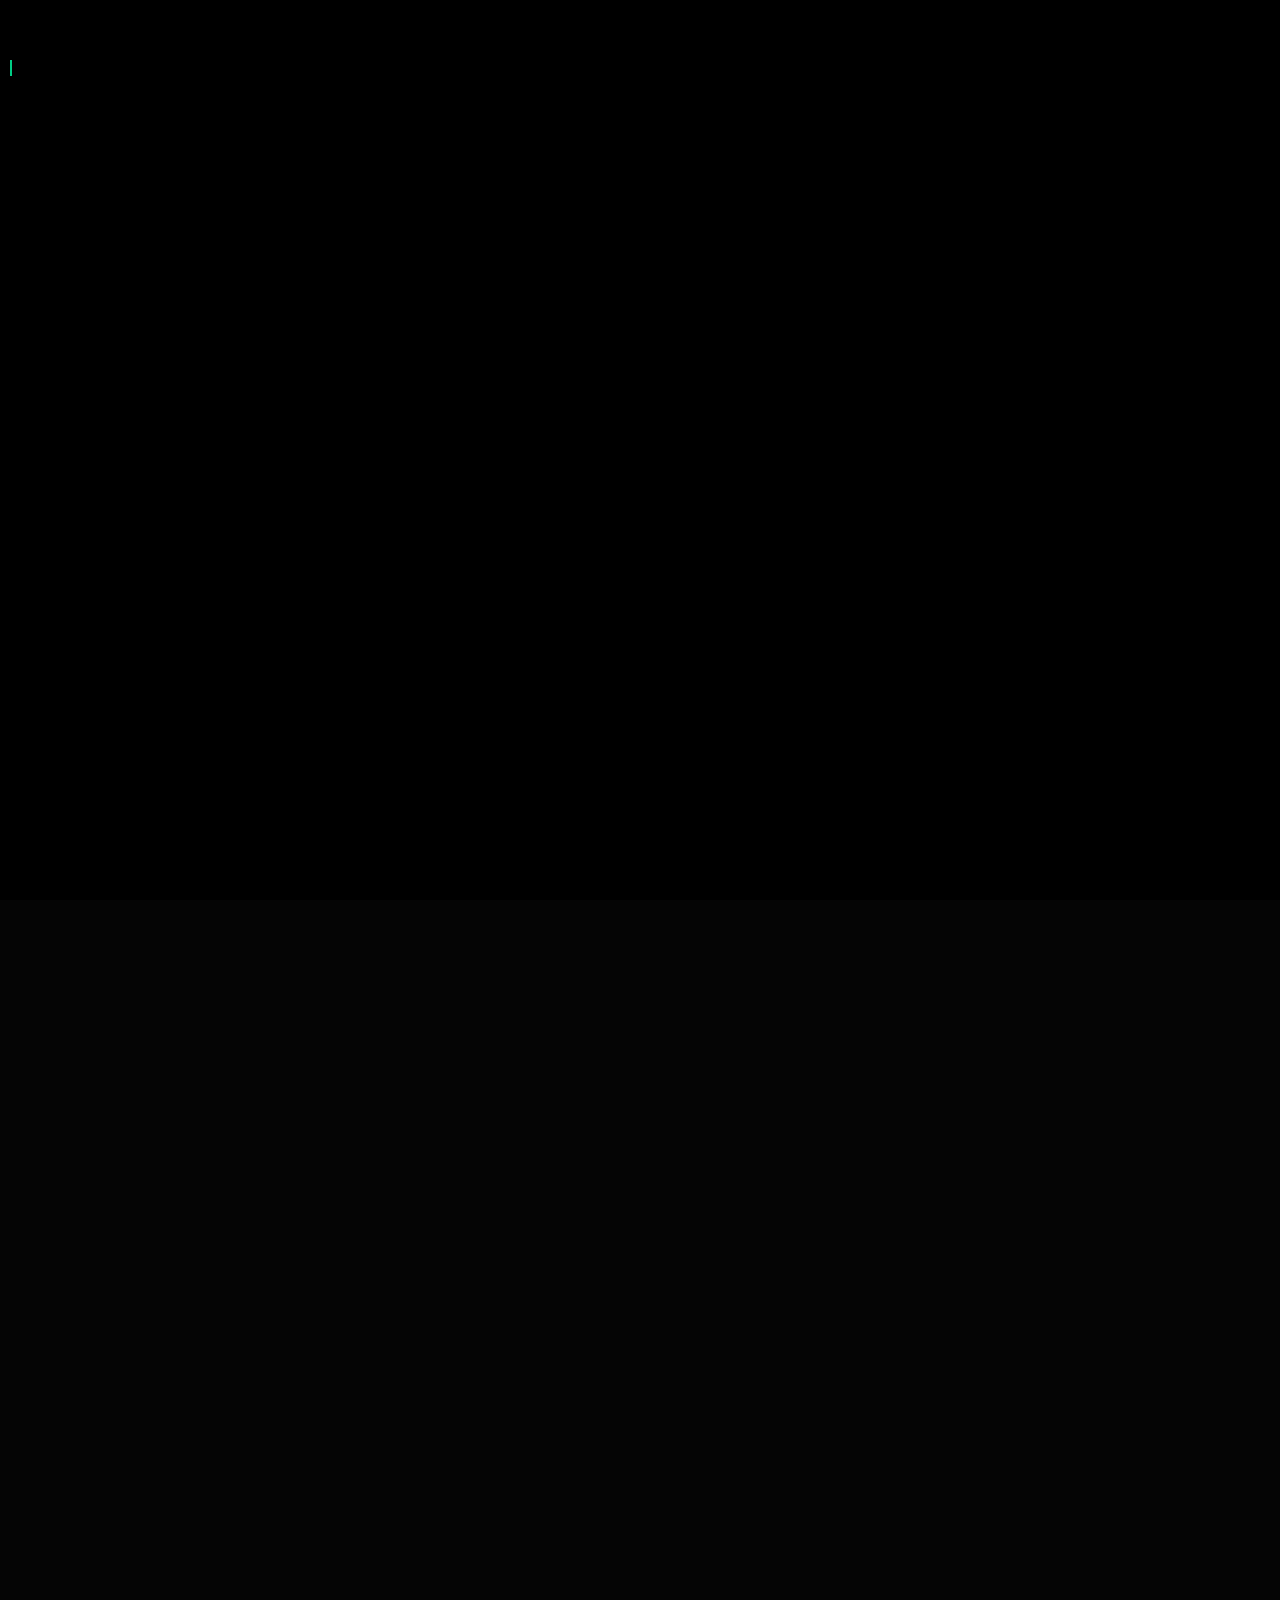
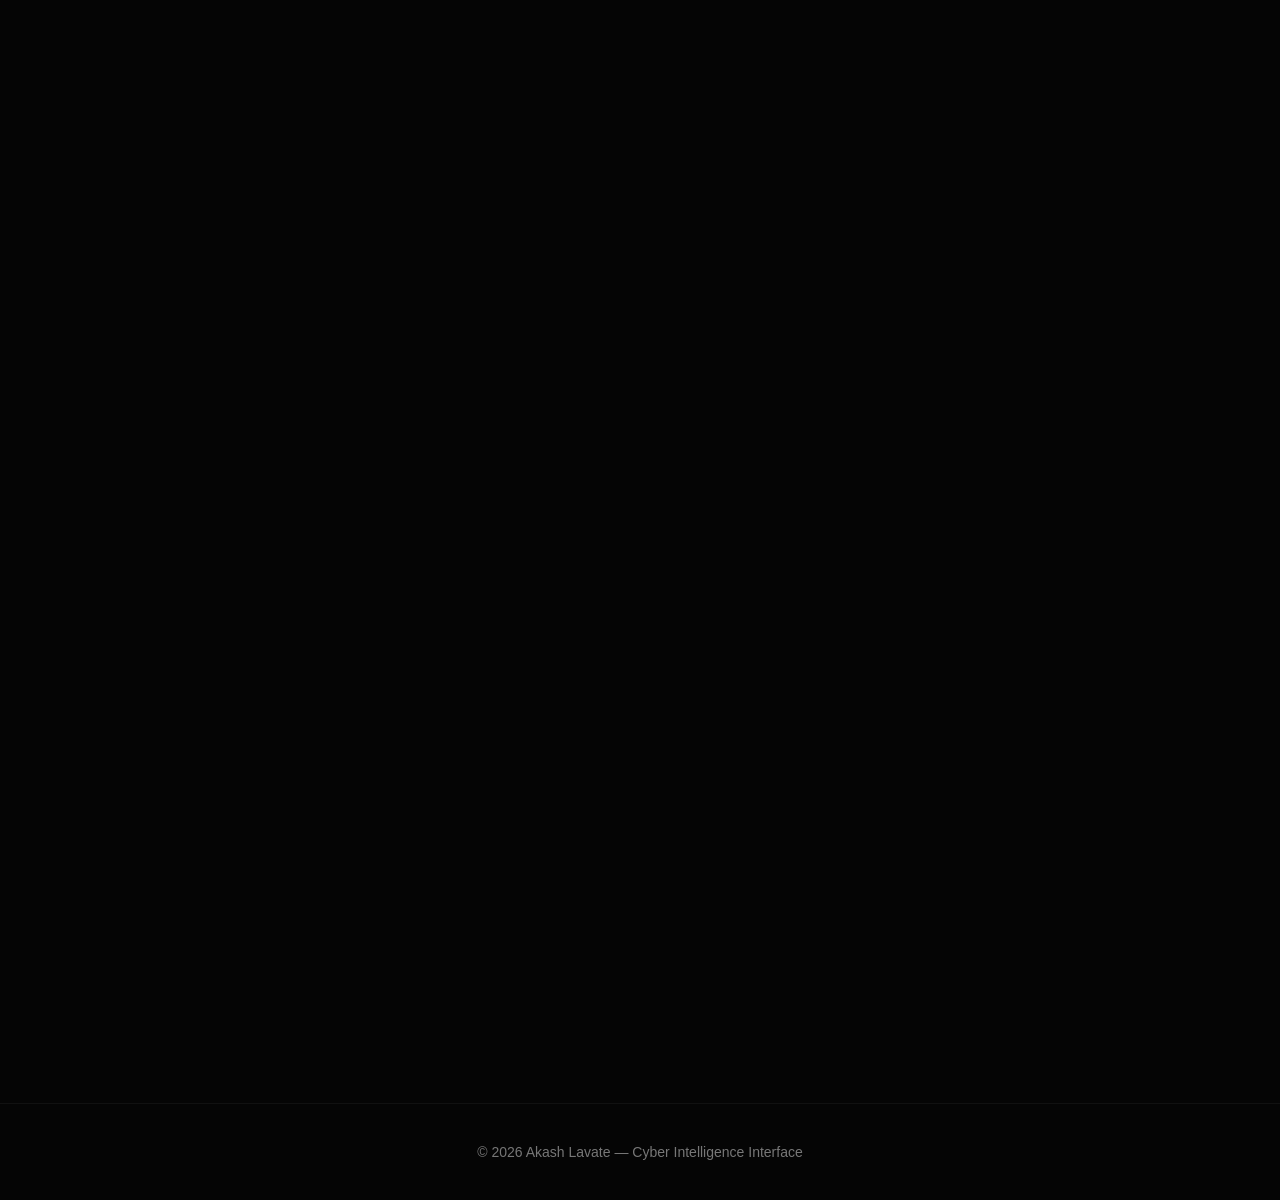
==== home.html @ 5904cf5d "Add files via upload" ====
<!DOCTYPE html>
<html lang="en">
<head>
<meta charset="UTF-8">
<meta name="viewport" content="width=device-width, initial-scale=1.0">
<title>AK Lavate | Cybersecurity Interface</title>
<meta name="description" content="AK Lavate — Cybersecurity Specialist focused on Social Engineering, Behavioral Security, and Digital Intelligence Systems.">

<meta name="keywords" content="AK Lavate, Cybersecurity, Social Engineering, OSINT, Ethical Hacker, Security Analyst">

<meta name="author" content="AK Lavate">

<meta property="og:title" content="AK Lavate | Cyber Intelligence Portfolio">
<meta property="og:description" content="Cybersecurity • Social Engineering • Digital Psychology">
<meta property="og:type" content="website">

<meta name="theme-color" content="#00ffa6">
<link rel="stylesheet" href="home.css">
<link rel="icon" href="favicon.svg">
<link rel="preconnect" href="https://fonts.googleapis.com">
</head>

<body>
  <div id="threatLevel">Threat Level: LOW</div>

<canvas id="matrix"></canvas>
<canvas id="bgCanvas"></canvas>
<canvas id="neuralCanvas"></canvas>

<!-- COMMAND CONSOLE -->
<div id="console" class="console hidden">

    <div class="console-header">
        AK Interface Console — type "help"
    </div>

    <div id="console-output"></div>

    <div class="console-input-line">
        <span>></span>
        <input id="console-input" autocomplete="off" />
    </div>

</div>

<!-- RECRUITER MODE -->

<div id="recruiterMode" class="recruiter hidden">

<h3>Recruiter Mode Activated</h3>

<p>
Hello,
If you discovered this panel, you already demonstrated curiosity —
a critical trait in cybersecurity and social engineering analysis.
</p>

<p>
AK Lavate specializes in human-centric security,
behavioral analysis, and offensive thinking.
</p>

<p>
📩 Direct Contact: contact@ak-lavate.tech<br>
⚡ Availability: Open to Security & Research Opportunities
</p>

<button onclick="closeRecruiter()">Close</button>

</div>

<!-- MATRIX BACKGROUND -->
 
<div id="bootScreen">
  <div id="boot"></div>
</div>

<section class="intel-panel">
  <h3>INTELLIGENCE LOG</h3>
  <div id="intelLog"></div>
</section>                                                                                                                                                                                                                                                                                                                                                                                                              

<nav class="nav">
    <div class="logo">AK //</div>

    <div class="menu">
        <a href="#about">Identity</a>
        <a href="#skills">Capabilities</a>
        <a href="#projects">Operations</a>
        <a href="#research">Research</a>
        <a href="#contact">Contact</a>
    </div>
</nav>

<!-- HERO -->
<section id="home">

<div class="hero-container">

    <!-- LEFT SIDE TEXT -->
    <div class="hero-text">

        <h1>Akash Lavate</h1>

        <div class="system-hud">
            <span>SYSTEM: ONLINE</span>
            <span>AI CORE: ACTIVE</span>
            <span>SECURITY LEVEL: MAX</span>
        </div>

        <p id="dynamic-role">Cybersecurity Specialist</p>

        <div class="hero-intro">

            <p class="hero-role">
                Cybersecurity Enthusiast • Social Engineering Analyst
            </p>

            <p class="hero-about">
                Bachelor of Computer Applications (BCA) graduate with a strong interest
                in cybersecurity, social engineering, and human psychology in digital
                environments. I focus on understanding how attackers exploit human
                behavior and how security awareness can prevent real-world cyber threats..
            </p>

            <div class="hero-actions">
                <a href="#capabilities" class="btn-primary">View Capabilities</a>
                <a href="#contact" class="btn-secondary">Contact Agent</a>
            </div>

        </div>
    </div>


    <!-- ✅ KEEP OLD IMAGE (MOVED HERE) -->
    <div class="hacker-avatar">
        <img src="assets/me.gif" id="profile-img">

        <div class="scan-line"></div>
        <div class="ai-label">SUBJECT IDENTIFIED</div>
    </div>

</div>

</section>

<!-- ABOUT / DIGITAL IDENTITY -->
<section id="about" class="section">

<h2>Digital Identity</h2>

<div class="identity-content">

<p>
Cybersecurity enthusiast focused on human-centric security,
behavioral threat analysis, and social engineering psychology.
My work explores how trust is established, manipulated,
and exploited within digital environments.
</p>

<p>
I approach cybersecurity from both attacker and defender
perspectives — analyzing psychological triggers,
decision-making biases, and real-world exploitation paths
used in modern cyber attacks.
</p>

<div class="identity-mission">
<h4>Mission Directive</h4>
<p>
To understand human behavior as the primary attack surface
and develop awareness-driven defense strategies that reduce
human-based security vulnerabilities.
</p>
</div>

<div class="identity-principles">
<h4>Core Principles</h4>
<ul>
<li>Human behavior is the weakest security layer.</li>
<li>Awareness is stronger than technology alone.</li>
<li>Security begins with understanding psychology.</li>
<li>Attack thinking improves defense design.</li>
</ul>
</div>

</div>

</section>

<!-- CAPABILITIES -->
<section id="capabilities" class="section">

<h2>Capability Matrix</h2>

<div class="skills-matrix">

    <div class="skill">
        <div class="skill-header">
            <span>Social Engineering Analysis</span>
            <span>85%</span>
        </div>
        <div class="skill-bar">
            <div class="skill-fill" style="width:85%"></div>
        </div>
    </div>

    <div class="skill">
        <div class="skill-header">
            <span>OSINT & Reconnaissance</span>
            <span>75%</span>
        </div>
        <div class="skill-bar">
            <div class="skill-fill" style="width:75%"></div>
        </div>
    </div>

    <div class="skill">
        <div class="skill-header">
            <span>Network Security Fundamentals</span>
            <span>65%</span>
        </div>
        <div class="skill-bar">
            <div class="skill-fill" style="width:65%"></div>
        </div>
    </div>

    <div class="skill">
        <div class="skill-header">
            <span>Linux Environment</span>
            <span>70%</span>
        </div>
        <div class="skill-bar">
            <div class="skill-fill" style="width:70%"></div>
        </div>
    </div>

    <div class="skill">
        <div class="skill-header">
            <span>Security Awareness Strategy</span>
            <span>80%</span>
        </div>
        <div class="skill-bar">
            <div class="skill-fill" style="width:80%"></div>
        </div>
    </div>

</div>

</section>

<!-- TOOLS -->
<section id="tools" class="section">

<h2>Technology Stack</h2>

<div class="tools-grid">

<div class="tool">Kali Linux</div>
<div class="tool">Burp Suite</div>
<div class="tool">Wireshark</div>
<div class="tool">OSINT Framework</div>
<div class="tool">Python</div>
<div class="tool">Linux</div>
<div class="tool">Social Engineering Toolkit</div>
<div class="tool">Networking Fundamentals</div>

</div>

</section>

<section id="operations" class="section">

<h2>Operations</h2>

<div class="operations-grid">

<div class="operation">
<h3>Phishing Awareness Simulation</h3>
<p>Designed behavioral phishing scenario to analyze user response patterns and trust triggers.</p>
</div>

<div class="operation">
<h3>OSINT Target Profiling</h3>
<p>Collected publicly available intelligence to demonstrate digital footprint exposure risks.</p>
</div>

<div class="operation">
<h3>Security Awareness Research</h3>
<p>Studied psychological manipulation techniques used in modern cyber attacks.</p>
</div>

</div>

</section>

<!-- PROJECTS -->
<section id="projects" class="section">

<h2>Security Operations Dashboard</h2>

<div class="soc-dashboard">

<div class="operation active">
<h3>Phishing Simulation Lab</h3>
<p>Status: <span class="status active">ACTIVE</span></p>
</div>

<div class="operation complete">
<h3>OSINT Investigation Framework</h3>
<p>Status: <span class="status complete">COMPLETE</span></p>
</div>

<div class="operation monitoring">
<h3>Web Security Assessment</h3>
<p>Status: <span class="status monitoring">MONITORING</span></p>
</div>

</div>

</section>

<!-- PSYCHOLOGY LAB -->
<section id="psychology" class="section psychology-lab">

    <h2 class="section-title">PSYCHOLOGY LAB</h2>

    <p class="lab-intro">
        Exploring persuasion, cognitive bias, and human decision-making
        within cybersecurity environments.
    </p>

    <div class="lab-container">

        <!-- MODULE 1 -->
        <div class="lab-card">
            <h3>Social Engineering</h3>
            <p>
                Studying how attackers manipulate trust, urgency,
                and authority to influence human behavior.
            </p>
        </div>

        <!-- MODULE 2 -->
        <div class="lab-card">
            <h3>Cognitive Bias Analysis</h3>
            <p>
                Understanding psychological shortcuts that lead
                users to security mistakes and risky decisions.
            </p>
        </div>

        <!-- MODULE 3 -->
        <div class="lab-card">
            <h3>Human Attack Surface</h3>
            <p>
                Researching how awareness training and psychology
                reduce real-world cyber threats.
            </p>
        </div>

    </div>

</section>

<section id="intelligence" class="section">

<h2>Visitor Intelligence System</h2>

<div class="intel-box">

<p>Status: <span id="status">Initializing...</span></p>
<p>Interaction Level: <span id="interaction">0%</span></p>
<p>Focus Score: <span id="focus">0%</span></p>
<p>Trust Index: <span id="trust">0%</span></p>
<p>Risk Profile: <span id="risk">UNKNOWN</span></p>

<div class="progress">
<div id="progress-bar"></div>
</div>
</section>

</div>

<section id="adaptive" class="section">

<h2>Adaptive Interface</h2>

<div class="adaptive-box">
<p>Visitor Type: <span id="visitorType">Detecting...</span></p>
<p>Interaction Style: <span id="interactionStyle">Analyzing...</span></p>
<p>Engagement Level: <span id="engagement">Pending...</span></p>
</div>

</section>

<section id="osint" class="section">

<h2>OSINT Skill Dossiers</h2>

<div class="osint-grid">

<div class="dossier">
<h3>Behavioral Analysis</h3>
<div class="bar"><span style="width:85%"></span></div>
<p>Status: ACTIVE</p>
</div>

<div class="dossier">
<h3>Social Engineering</h3>
<div class="bar"><span style="width:90%"></span></div>
<p>Status: HIGH PROFICIENCY</p>
</div>

<div class="dossier">
<h3>OSINT Intelligence</h3>
<div class="bar"><span style="width:75%"></span></div>
<p>Status: OPERATIONAL</p>
</div>

<div class="dossier">
<h3>Threat Modeling</h3>
<div class="bar"><span style="width:80%"></span></div>
<p>Status: ACTIVE</p>
</div>

</div>

</section>

<!-- CONTACT / SECURE CHANNEL -->
<section id="contact" class="section contact-section">
    
<h2 class="section-title">Secure Communication Channel</h2>

<p class="contact-intro">
Encrypted communication preferred. Open to cybersecurity,
research collaboration, and security-focused opportunities.
</p>

<div class="contact-container">

    <!-- CONTACT CARD -->
    <div class="contact-card">

        <h3>Primary Channel</h3>

        <p><strong>Email:</strong> contact@ak-lavate.tech</p>
        <p><strong>Status:</strong> <span class="online">AVAILABLE</span></p>
        <p><strong>Response Time:</strong> 24–48 Hours</p>

        <div class="contact-actions">
            <a href="mailto:contact@ak-lavate.tech" class="btn-primary">
                Initiate Contact
            </a>
        </div>

    </div>

    <!-- RECRUITER NOTE -->
    <div class="contact-card">

        <h3>Recruiter Access</h3>

        <p>
            Interested in cybersecurity roles, behavioral security
            research, and social engineering analysis positions.
        </p>

        <p class="secure-note">
            All communications treated confidentially.
        </p>

    </div>

</div>

</section>

<footer class="footer">
<p>© 2026 Akash Lavate — Cyber Intelligence Interface</p>
</footer>

<script defer src="js/intelligence.js"></script>
<script defer src="js/main.js"></script>
<script defer src="js/neural.js"></script>
<script defer src="js/matrix.js"></script>
<script defer src="js/boot.js"></script>
<script defer src="js/presence.js"></script>
<script defer src="js/script.js"></script>
<script defer src="js/console.js"></script>
<script defer src="js/home.js"></script>
</body>
</html>
---- home.css ----
body{
    overflow-x:hidden;
}

*{
    margin:0;
    padding:0;
    box-sizing:border-box;
    scroll-behavior:smooth;
}

#bgCanvas{
    position:fixed;
    top:0;
    left:0;
    width:100%;
    height:100%;
    z-index:-1;
    background:#030303;
}

:root{
    --accent-color:#00ffa6;
}

body{
    margin:0;
    background:#050505;
    color:#e5e5e5;
    font-family:Arial, sans-serif;
}

/* NAVBAR */
.nav{
    display:flex;
    justify-content:space-between;
    padding:20px 40px;
    border-bottom:1px solid #111;
}

.logo{
    color:#00ffa6;
    font-weight:bold;
}

.menu a{
    color:#aaa;
    margin-left:20px;
    text-decoration:none;
}

.menu a:hover{
    color:#00ffa6;
}

/* HERO */
.hero{
    height:85vh;
    display:flex;
    flex-direction:column;
    justify-content:center;
    align-items:center;
    text-align:center;
}

.hero h1{
    font-size:64px;
    color:#00ffa6;
    margin:0;
}

.section {
  position: relative;
  max-width: 1100px;
  margin: 50px auto;
  padding: 50px 40px;

  background: rgba(0, 255, 166, 0.02);
  border: 1px solid rgba(0, 255, 166, 0.15);
  border-radius: 12px;

  backdrop-filter: blur(6px);

  box-shadow:
    0 0 25px rgba(0,255,166,0.05),
    inset 0 0 20px rgba(0,255,166,0.03);
}

h2{
    color:#00ffa6;
}

/* GRID */
.grid{
    display:grid;
    grid-template-columns:repeat(auto-fit,minmax(220px,1fr));
    gap:20px;
}

.card{
    padding:25px;
    border:1px solid #111;
    background:#0b0b0b;
    transition:.3s;
}

.card:hover{
    border-color:#00ffa6;
    transform:translateY(-8px) scale(1.02);
    box-shadow:0 0 25px rgba(0,255,166,.2);
}

.footer{
    text-align:center;
    padding:40px;
    border-top:1px solid #111;
    color:#777;
    font-size:14px;
}

.nav{
    position:sticky;
    top:0;
    backdrop-filter:blur(10px);
    background:rgba(5,5,5,.6);
    z-index:1000;
}

.section{
    opacity:0;
    transform:translateY(40px);
    transition:1s ease;
}

.section.show{
    opacity:1;
    transform:translateY(0);
}

.cursor-glow{
    width:18px;
    height:18px;
    border-radius:50%;
    position:fixed;
    pointer-events:none;
    background:#00ffa6;
    box-shadow:
        0 0 15px #00ffa6,
        0 0 40px #00ffa6;
    transform:translate(-50%,-50%);
    z-index:9999;
}

.intel-box{
    border:1px solid #111;
    background:#070707;
    padding:30px;
    margin-top:30px;
    font-family:Courier New, monospace;
    box-shadow:0 0 20px rgba(0,255,166,.1);
}

.progress{
    margin-top:20px;
    width:100%;
    height:8px;
    background:#111;
}

#progress-bar{
    height:100%;
    width:0%;
    background:#00ffa6;
    transition:width .4s ease;
}

/* CONSOLE */

.console{
    position:fixed;
    bottom:20px;
    left:50%;
    transform:translateX(-50%);
    width:700px;
    max-width:90%;
    background:#000;
    border:1px solid #00ffa6;
    box-shadow:0 0 25px rgba(0,255,166,.3);
    font-family:Courier New, monospace;
    z-index:99999;
}

.console-header{
    padding:10px;
    border-bottom:1px solid #111;
    color:#00ffa6;
}

#console-output{
    padding:15px;
    height:220px;
    overflow-y:auto;
    color:#00ffa6;
}

.console-input-line{
    display:flex;
    padding:10px;
    border-top:1px solid #111;
}

.console-input-line span{
    margin-right:8px;
}

#console-input{
    flex:1;
    background:black;
    border:none;
    outline:none;
    color:#00ffa6;
    font-family:inherit;
}

.hidden{
    display:none;
}

.adaptive-box{
    border:1px solid #111;
    background:#080808;
    padding:30px;
    margin-top:30px;
    font-family:Courier New, monospace;
    transition:0.5s;
}

.soc-dashboard{
    margin-top:30px;
    display:grid;
    gap:20px;
}

.operation{
    padding:25px;
    border:1px solid #111;
    background:#070707;
    position:relative;
    overflow:hidden;
    transition:.4s;
}

.operation:hover{
    transform:translateY(-6px);
    box-shadow:0 0 25px rgba(0,255,166,.15);
}

.status{
    padding:4px 10px;
    font-size:12px;
    border-radius:3px;
}

.status.active{
    color:#00ffa6;
    border:1px solid #00ffa6;
}

.status.complete{
    color:#00d9ff;
    border:1px solid #00d9ff;
}

.status.monitoring{
    color:#ffaa00;
    border:1px solid #ffaa00;
}

.operation::after{
    content:"";
    position:absolute;
    top:-100%;
    left:0;
    width:100%;
    height:100%;
    background:linear-gradient(
        transparent,
        rgba(0,255,166,.15),
        transparent
    );
    animation:scan 6s linear infinite;
}

@keyframes scan{
    0%{top:-100%;}
    100%{top:100%;}
}

.recruiter{
    position:fixed;
    top:50%;
    left:50%;
    transform:translate(-50%,-50%);
    width:600px;
    max-width:90%;
    background:#050505;
    border:1px solid var(--accent-color);
    padding:30px;
    z-index:100000;
    box-shadow:0 0 40px rgba(0,255,166,.25);
    text-align:left;
}

.recruiter h3{
    color:var(--accent-color);
}

.recruiter button{
    margin-top:20px;
    background:black;
    color:var(--accent-color);
    border:1px solid var(--accent-color);
    padding:10px 20px;
    cursor:pointer;
}

.recruiter button:hover{
    background:var(--accent-color);
    color:black;
}

.osint-grid{
    display:grid;
    grid-template-columns:repeat(auto-fit,minmax(250px,1fr));
    gap:25px;
    margin-top:30px;
}

.dossier{
    background:#060606;
    border:1px solid #111;
    padding:25px;
    font-family:Courier New, monospace;
    position:relative;
    overflow:hidden;
    transition:.4s;
}

.dossier:hover{
    transform:translateY(-6px);
    border-color:var(--accent-color);
    box-shadow:0 0 25px rgba(0,255,166,.15);
}

.bar{
    height:8px;
    background:#111;
    margin:15px 0;
}

.bar span{
    display:block;
    height:100%;
    background:var(--accent-color);
    width:0;
    transition:1.5s ease;
}

#neuralCanvas {
  position: fixed;
  top: 0;
  left: 0;
  z-index: -1;
}

body.idle {
  filter: brightness(0.7);
  transition: 1s;
}

#bootScreen {
  position: fixed;
  width: 100%;
  height: 100%;
  background: black;
  color: #00ffcc;
  font-family: monospace;
  padding: 40px;
  z-index: 9999;
}

#matrix {
  position: fixed;
  top: 0;
  left: 0;
  width: 100%;
  height: 100%;
  z-index: -1;
  background: black;
}

#intelLog {
  position: fixed;
  top: 60px;
  left: 10px;

  color: #00ffa6;
  font-family: monospace;
  font-size: 12px;
  opacity: 0.8;

  padding: 8px 12px;
  background: rgba(0, 0, 0, 0.6);
  border-left: 2px solid #00ffa6;

  backdrop-filter: blur(6px);
  z-index: 9999;
}

/* ===========================
   COMMAND CONSOLE
=========================== */

.console{
    position: fixed;
    top: 50%;
    left: 50%;
    transform: translate(-50%, -50%);

    width: 70%;
    max-width: 900px;
    height: 420px;

    background: rgba(0,0,0,0.92);
    backdrop-filter: blur(8px);

    border: 1px solid #00ffcc;
    box-shadow:
        0 0 15px rgba(0,255,200,0.4),
        inset 0 0 20px rgba(0,255,200,0.1);

    color:#00ffcc;
    font-family: monospace;
    padding:15px;
    z-index:9999;

    opacity:0;
    transition:.25s ease;
}

.console:not(.hidden){
    opacity:1;
}

.console-header{
    border-bottom:1px solid #00ffcc;
    padding-bottom:8px;
    margin-bottom:10px;
    text-shadow:0 0 8px #00ffcc;
}

#console-output{
    height:75%;
    overflow-y:auto;
    white-space:pre-wrap;
    background:rgba(0,0,0,0.4);
    padding:10px;
}

.console-input-line{
    display:flex;
    gap:8px;
    margin-top:10px;
}

#console-input{
    flex:1;
    background:transparent;
    border:none;
    outline:none;
    color:#00ffcc;
    font-family:monospace;
}

.section{
  opacity:0;
  transform:translateY(40px);
  transition:1s ease;
}

.section.show{
  opacity:1;
  transform:translateY(0);
}

#threatLevel{
 position:fixed;
 top:20px;
 right:20px;
 color:#00ffcc;
 font-family:monospace;
 border:1px solid #00ffcc;
 padding:6px 12px;
 background:rgba(0,0,0,0.7);
 z-index:999;
}

/* ===============================
   HERO LAYOUT
================================ */

.hero-container{
    display:flex;
    justify-content:space-between;
    align-items:center;
    height:100vh;
    padding:0 8%;
}

.hero-text h1{
    font-size:64px;
    color:#00ffaa;
}

.hero-text p{
    color:#aaa;
}


/* ===============================
   HACKER AVATAR
================================ */

.hacker-avatar{
    position: relative;

    width: 420px;
    height: 520px;

    padding: 14px; /* 👈 creates inner spacing */

    background: rgba(0, 20, 15, 0.6); /* subtle dark tint */

    border: 1px solid rgba(0,255,170,0.25);

    box-shadow:
        0 0 10px rgba(0,255,170,0.2),
        0 0 40px rgba(0,255,170,0.15),
        inset 0 0 20px rgba(0,255,170,0.08); /* 👈 inner glow */

    overflow: hidden;
}

/* IMAGE → REMOVE SKIN COLOR */
#profile-img{
    width: 100%;
    height: 100%;
    object-fit: cover; /* 👈 keeps it clean */

    box-shadow:
        0 0 30px rgba(0,255,170,0.4);

    filter:
        grayscale(100%)
        contrast(180%)
        brightness(95%)
        sepia(100%)
        hue-rotate(140deg)
        saturate(300%);

    display: block;
}


/* MATRIX CANVAS */
#matrix-overlay{
    position:absolute;
    top:0;
    left:0;
    width:100%;
    height:100%;
    pointer-events:none;
}


/* SCAN LINES EFFECT */
.hacker-avatar::after{
    content:"";
    position:absolute;
    inset:0;

    background:
        repeating-linear-gradient(
            to bottom,
            rgba(0,255,170,0.05) 0px,
            rgba(0,255,170,0.05) 1px,
            transparent 2px,
            transparent 4px
        );

    pointer-events:none;
}

.hacker-avatar{
    animation: float 6s ease-in-out infinite;
}

@keyframes float{
    0%,100%{ transform: translateY(0px); }
    50%{ transform: translateY(-6px); }
}

@keyframes scan{
    from{ transform:translateY(-100%); }
    to{ transform:translateY(100%); }
}

/* ======================
   AI SCANNER
====================== */

.scan-line{
    position:absolute;
    left:0;
    width:100%;
    height:2px;
    background:#00ffaa;
    box-shadow:0 0 12px #00ffaa;

    animation:scanMove 4s linear infinite;
}

@keyframes scanMove{
    0%{ top:0; opacity:0; }
    10%{ opacity:1; }
    90%{ opacity:1; }
    100%{ top:100%; opacity:0; }
}

.ai-label{
    position:absolute;
    bottom:10px;
    left:10px;

    font-size:12px;
    color:#00ffaa;
    letter-spacing:2px;
    text-shadow:0 0 10px #00ffaa;
    opacity:.8;
}

.system-hud{
    display:flex;
    gap:20px;
    flex-wrap:wrap;   /* ⭐ IMPORTANT */
    font-size:12px;
}

.system-hud span{
    opacity:0.8;
}

.system-hud span:last-child{
    color:#00ffaa;
    text-shadow:0 0 8px #00ffaa;
    animation:hudBlink 1.5s infinite alternate;
}

@keyframes hudBlink{
    from{opacity:0.4;}
    to{opacity:1;}
}

/* ===============================
   AI SYSTEM MESSAGES
================================ */

.system-hud{
    align-items:center;
}

.ai-msg{
    color:#00ffaa;
    text-shadow:0 0 10px #00ffaa;
    border-left:1px solid #00ffaa55;
    padding-left:10px;
    animation:aiAppear .4s ease;
}

@keyframes aiAppear{
    from{
        opacity:0;
        transform:translateY(5px);
    }
    to{
        opacity:1;
        transform:translateY(0);
    }
}

/* ===============================
   HERO SECTION LAYOUT
=============================== */

.hero-container{
    display:flex;
    align-items:center;
    justify-content:space-between;
    gap:60px;
    min-height:85vh;
    flex-wrap:wrap; /* responsive */
    position:relative;
}

/* LEFT SIDE TEXT */
.hero-text{
    flex:1;
    min-width:450px;
    z-index:2;
}

/* RIGHT SIDE IMAGE */
.hero-image{
    flex:1;
    display:flex;
    justify-content:center;
    align-items:center;
    min-width:350px;
}

/* IMAGE STYLE (HACKER LOOK) */
.hero-image img{
    width:420px;
    max-width:100%;
    border:1px solid #00ffa6;
    box-shadow:0 0 25px rgba(0,255,166,0.35);
    transition:0.4s ease;
}

.hero-image img:hover{
    transform:scale(1.03);
    box-shadow:0 0 40px rgba(0,255,166,0.6);
}


/* ===============================
   HERO INTRO TEXT
=============================== */

.hero-intro{
    max-width:600px;
    margin-top:20px;
    line-height:1.6;
}

.hero-role{
    color:#00ffa6;
    font-size:18px;
    letter-spacing:1px;
    margin-bottom:10px;
}

.hero-about{
    opacity:0.85;
    font-size:14px;
    margin-bottom:25px;
}


/* ===============================
   SYSTEM HUD (AI STATUS BAR)
=============================== */

.system-hud{
    display:flex;
    gap:20px;
    flex-wrap:wrap;
    font-size:12px;
    margin:10px 0;
}

.system-hud span{
    opacity:0.8;
}

.system-hud span:last-child{
    color:#00ffa6;
    text-shadow:0 0 8px #00ffa6;
    animation:hudBlink 1.5s infinite alternate;
}

@keyframes hudBlink{
    from{opacity:0.4;}
    to{opacity:1;}
}


/* ===============================
   HERO BUTTONS
=============================== */

.hero-actions{
    display:flex;
    gap:15px;
    flex-wrap:wrap;
}

.btn-primary,
.btn-secondary{
    padding:10px 18px;
    border:1px solid #00ffa6;
    text-decoration:none;
    font-size:13px;
    transition:0.3s ease;
    font-family:inherit;
}

.btn-primary{
    background:#00ffa6;
    color:#000;
}

.btn-primary:hover{
    box-shadow:0 0 12px #00ffa6;
}

.btn-secondary{
    color:#00ffa6;
}

.btn-secondary:hover{
    background:rgba(0,255,166,0.1);
}


/* ===============================
   RESPONSIVE (MOBILE FIX)
=============================== */

@media(max-width:900px){

    .hero-container{
        flex-direction:column;
        text-align:center;
    }

    .hero-text{
        min-width:unset;
    }

    .hero-image{
        margin-top:40px;
    }
}

/* TOOLS */

#tools{
    margin-top:80px;
}

.tools-grid{
    display:grid;
    grid-template-columns:repeat(auto-fit,minmax(200px,1fr));
    gap:20px;
    margin-top:25px;
}

.tool{
    border:1px solid #00ffa6;
    padding:15px;
    text-align:center;
    font-size:14px;
    transition:.3s;
}

.tool:hover{
    background:rgba(0,255,166,0.08);
    box-shadow:0 0 10px rgba(0,255,166,.3);
}

.operations-grid{
    display:grid;
    grid-template-columns:repeat(auto-fit,minmax(280px,1fr));
    gap:25px;
    margin-top:25px;
}

.operation{
    border:1px solid #00ffa6;
    padding:20px;
    transition:.3s;
}

.operation:hover{
    transform:translateY(-5px);
    box-shadow:0 0 15px rgba(0,255,166,.3);
}

/* digital identity */

.identity-content p{
    margin-bottom:15px;
    opacity:.85;
    line-height:1.7;
}

.identity-mission,
.identity-principles{
    margin-top:25px;
    padding:18px;
    border:1px solid rgba(0,255,166,.25);
    background:rgba(0,255,166,.03);
}

.identity-principles ul{
    padding-left:18px;
}

.identity-principles li{
    margin:8px 0;
}

/* =========================
   CAPABILITY MATRIX
========================= */

.skills-matrix{
    max-width:700px;
    margin:auto;
    margin-top:40px;
}

.skill{
    margin-bottom:25px;
}

.skill-header{
    display:flex;
    justify-content:space-between;
    font-size:14px;
    margin-bottom:6px;
    letter-spacing:1px;
}

.skill-bar{
    width:100%;
    height:8px;
    border:1px solid rgba(0,255,166,.3);
    background:rgba(0,255,166,.05);
    overflow:hidden;
}

.skill-fill{
    height:100%;
    background:#00ffa6;
    box-shadow:0 0 10px #00ffa6;
    animation:loadSkill 2s ease forwards;
}

@keyframes loadSkill{
    from{width:0;}
}

/* ===============================
   PSYCHOLOGY LAB
================================ */

.psychology-lab {
    padding: 100px 8%;
    text-align: center;
}

.lab-intro {
    max-width: 700px;
    margin: 15px auto 50px;
    opacity: 0.8;
    font-size: 15px;
    line-height: 1.6;
}

.lab-container {
    display: flex;
    gap: 25px;
    justify-content: center;
    flex-wrap: wrap;
}

.lab-card {
    width: 300px;
    padding: 25px;
    border: 1px solid rgba(0,255,170,0.2);
    background: rgba(0,0,0,0.4);
    backdrop-filter: blur(10px);
    transition: 0.3s ease;
    position: relative;
}

.lab-card:hover {
    transform: translateY(-8px);
    border-color: #00ffaa;
    box-shadow: 0 0 20px rgba(0,255,170,0.3);
}

.lab-card h3 {
    color: #00ffaa;
    margin-bottom: 10px;
}

.lab-card p {
    font-size: 14px;
    opacity: 0.85;
}

/* ===============================
   CONTACT SECTION
================================ */

.contact-section {
    padding: 100px 8%;
    text-align: center;
}

/* INTRO TEXT */
.contact-intro {
    max-width: 700px;
    margin: 15px auto 50px;
    opacity: 0.8;
    line-height: 1.6;
}

/* CARD CONTAINER */
.contact-container {
    display: flex;
    justify-content: center;
    gap: 30px;
    flex-wrap: wrap;
}

/* CONTACT CARD */
.contact-card {
    width: 320px;
    padding: 30px;
    border: 1px solid rgba(0,255,166,0.25);
    background: rgba(0,0,0,0.4);
    backdrop-filter: blur(10px);
    transition: 0.3s ease;
    text-align: left;

    /* ✅ layout fix */
    display: flex;
    flex-direction: column;
    gap: 10px;
}

/* HOVER EFFECT */
.contact-card:hover {
    transform: translateY(-6px);
    box-shadow: 0 0 25px rgba(0,255,166,0.25);
}

/* TITLE */
.contact-card h3 {
    color: #00ffa6;
    margin-bottom: 10px;
    letter-spacing: 1px;
}

/* TEXT SPACING FIX */
.contact-card p {
    margin: 4px 0;
    line-height: 1.5;
    font-size: 14px;
}

/* ONLINE STATUS */
.online {
    color: #00ffa6;
    font-weight: bold;
}

/* BUTTON AREA */
.contact-actions {
    margin-top: 15px;
}

/* BUTTON STYLE */
.contact-actions a {
    display: inline-block;
    padding: 10px 18px;
    border: 1px solid #09fda4;
    color: #000000;
    text-decoration: none;
    font-size: 13px;
    transition: 0.3s ease;
}

.contact-actions a:hover {
    background: rgba(0,255,166,0.1);
    box-shadow: 0 0 12px #00ffa6;
}

/* SECURE NOTE */
.secure-note {
    margin-top: 12px;
    font-size: 13px;
    opacity: 0.7;
    line-height: 1.4;
}

/* ===============================
   CYBER PANEL WRAPPER (GLOBAL)
================================ */

.section-panel {
    max-width: 1200px;
    margin: 0 auto;
    padding: 70px 60px;

    border: 1px solid rgba(0,255,170,0.18);
    border-radius: 14px;

    background: rgba(0, 20, 15, 0.35);
    backdrop-filter: blur(12px);

    position: relative;
}

/* subtle glow like other sections */
.section-panel::before {
    content: "";
    position: absolute;
    inset: 0;
    border-radius: 14px;
    pointer-events: none;
    box-shadow: inset 0 0 60px rgba(0,255,170,0.06);
}
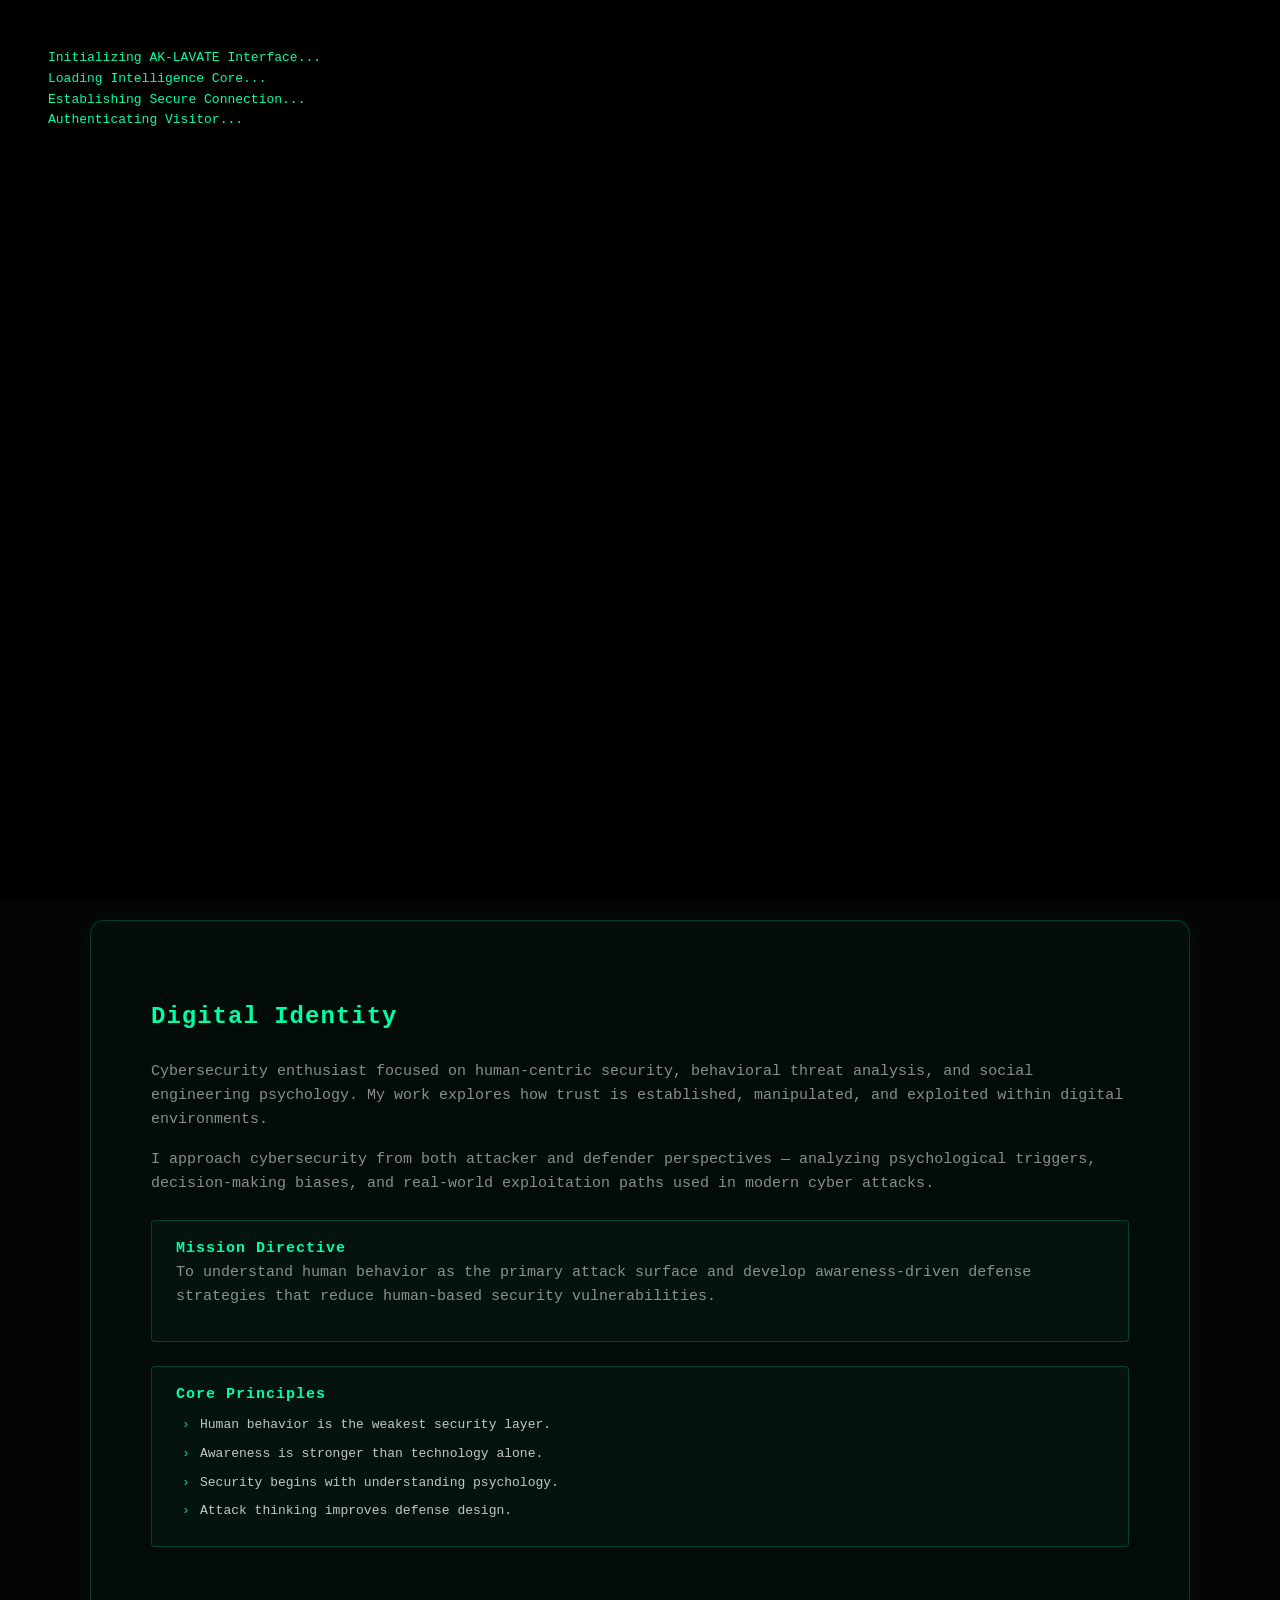
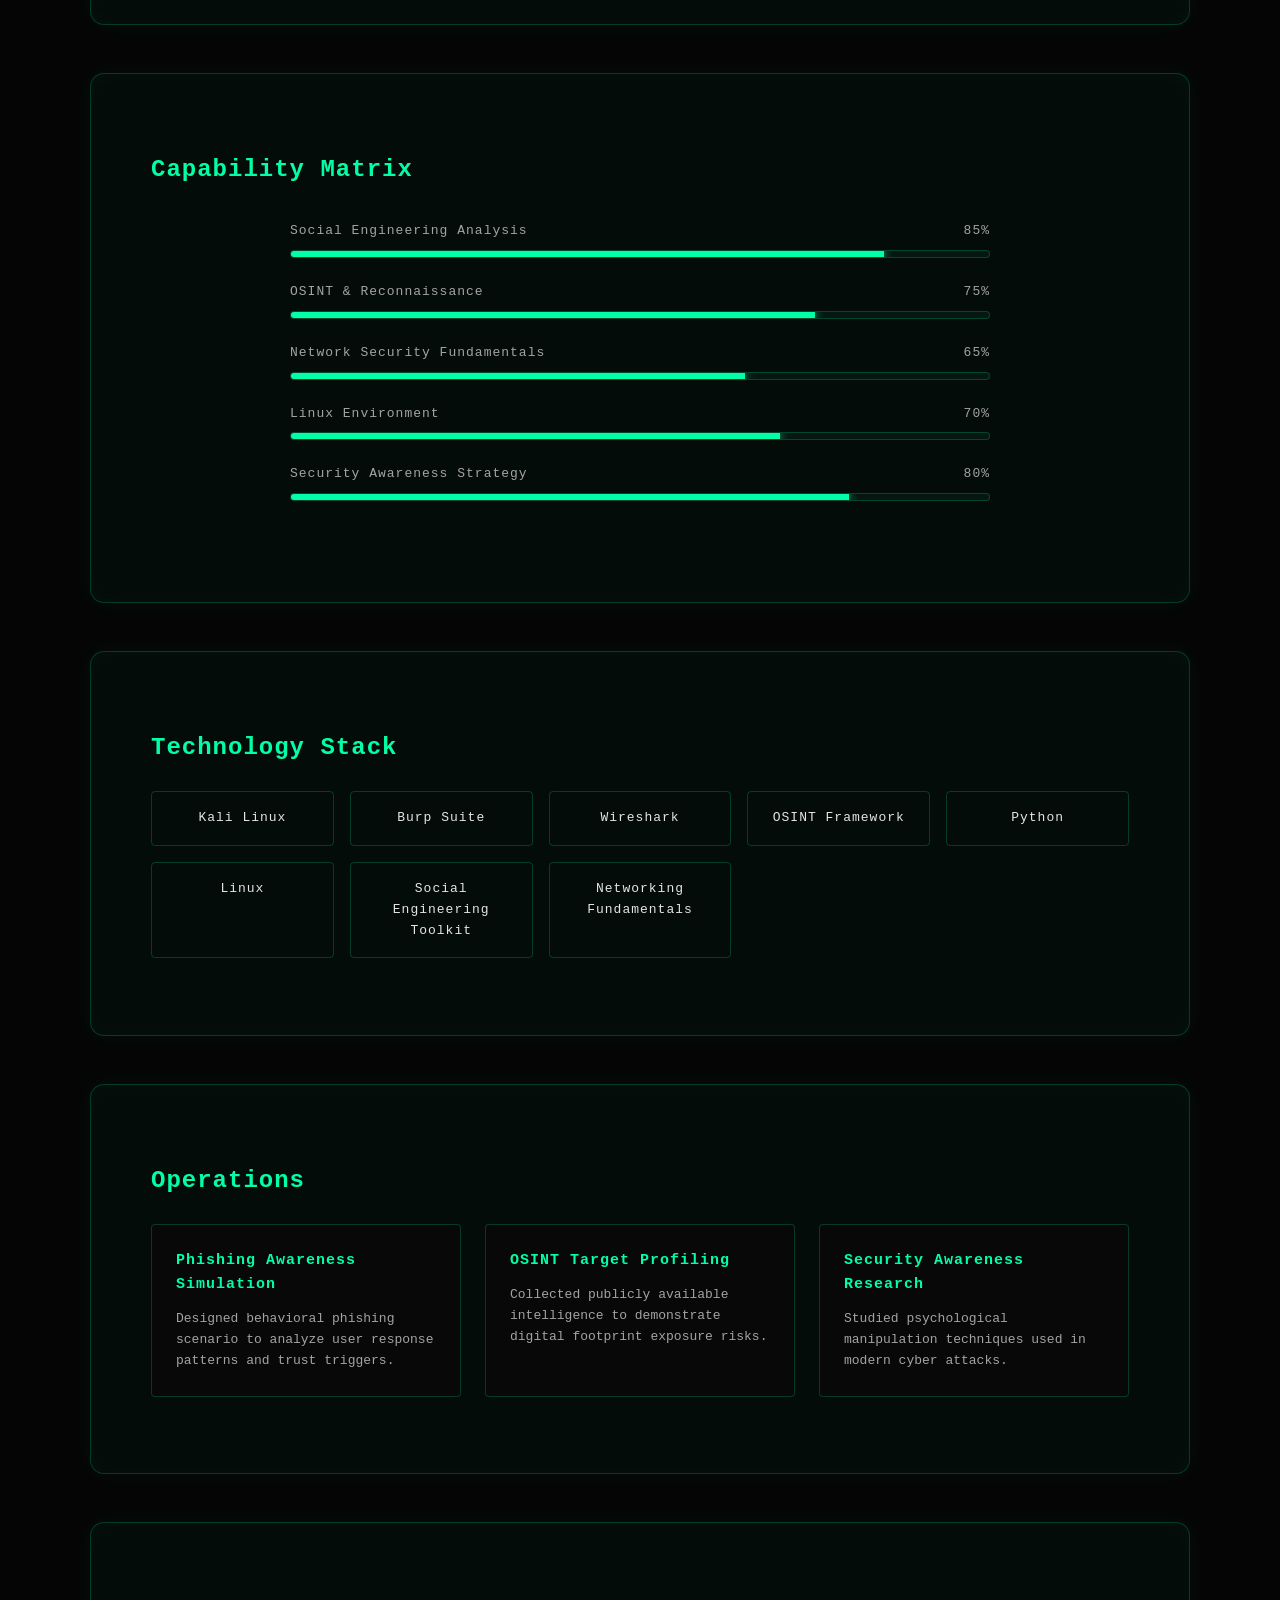
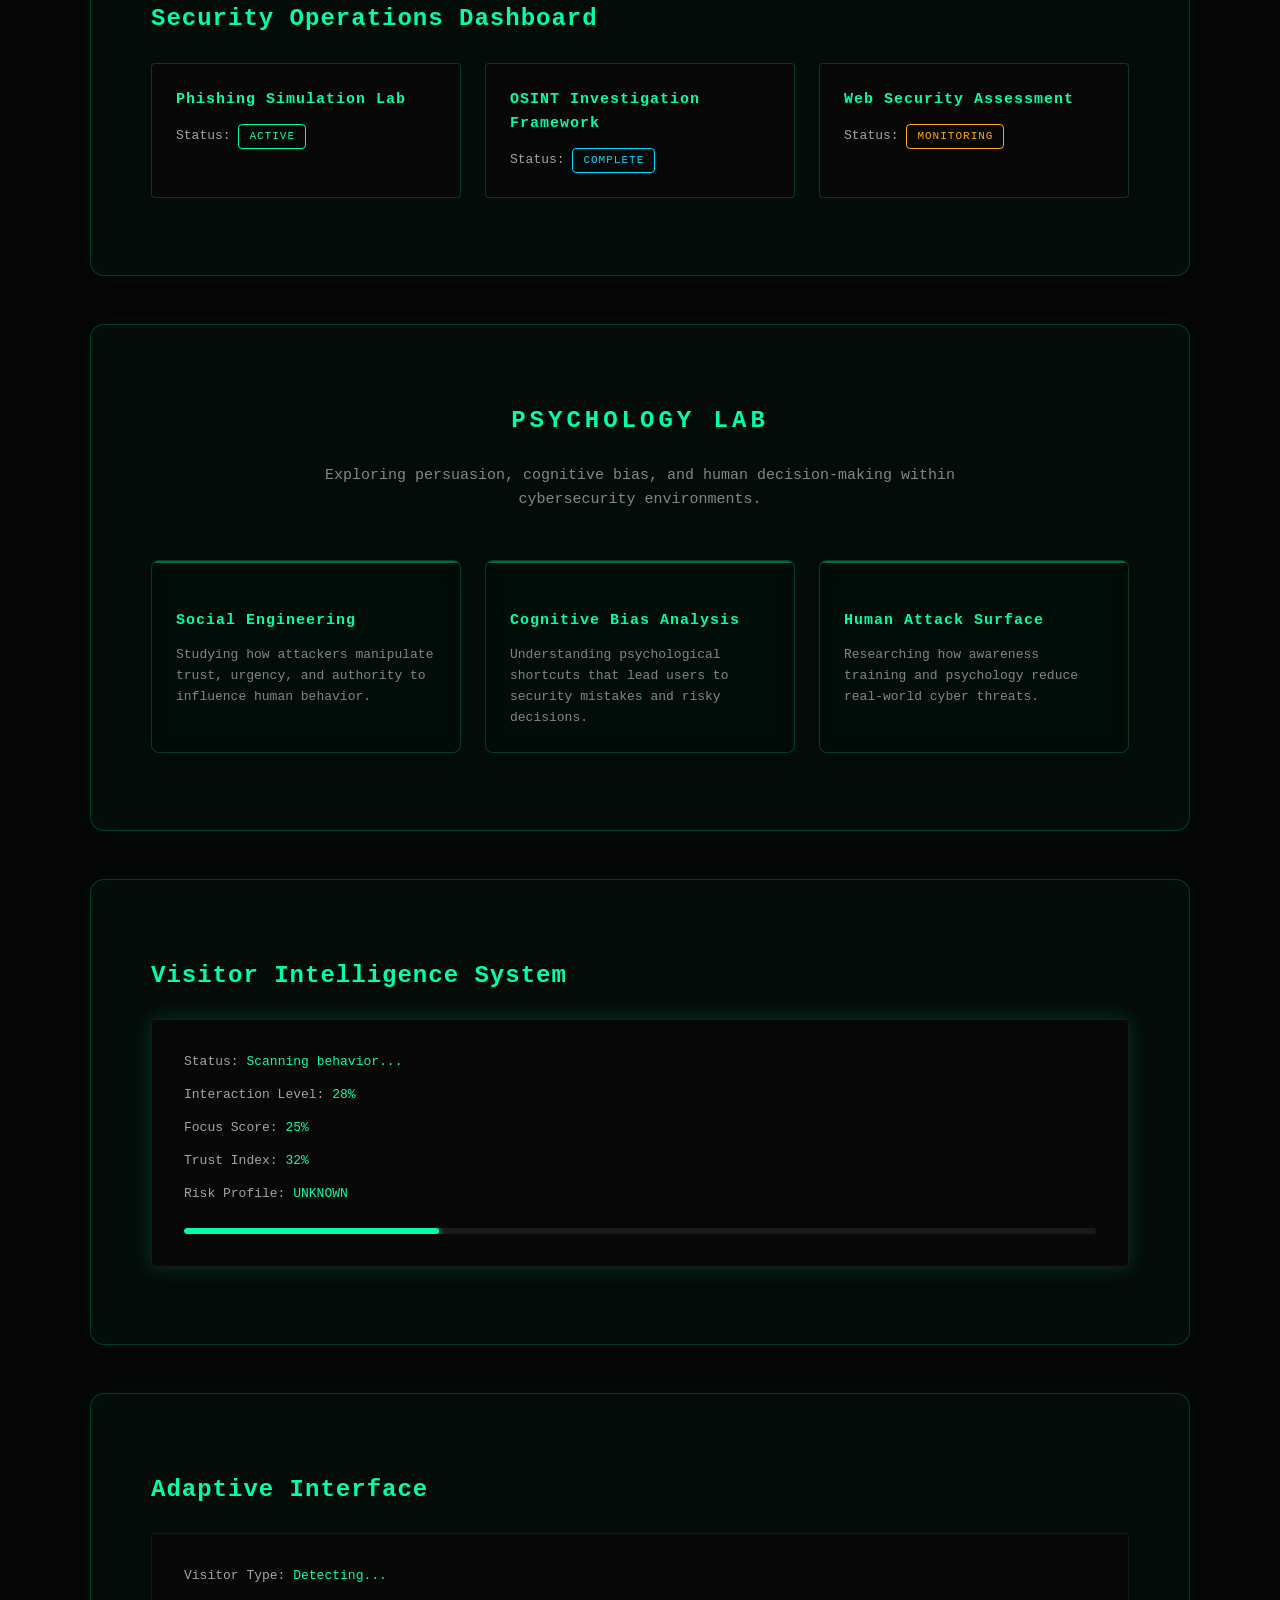
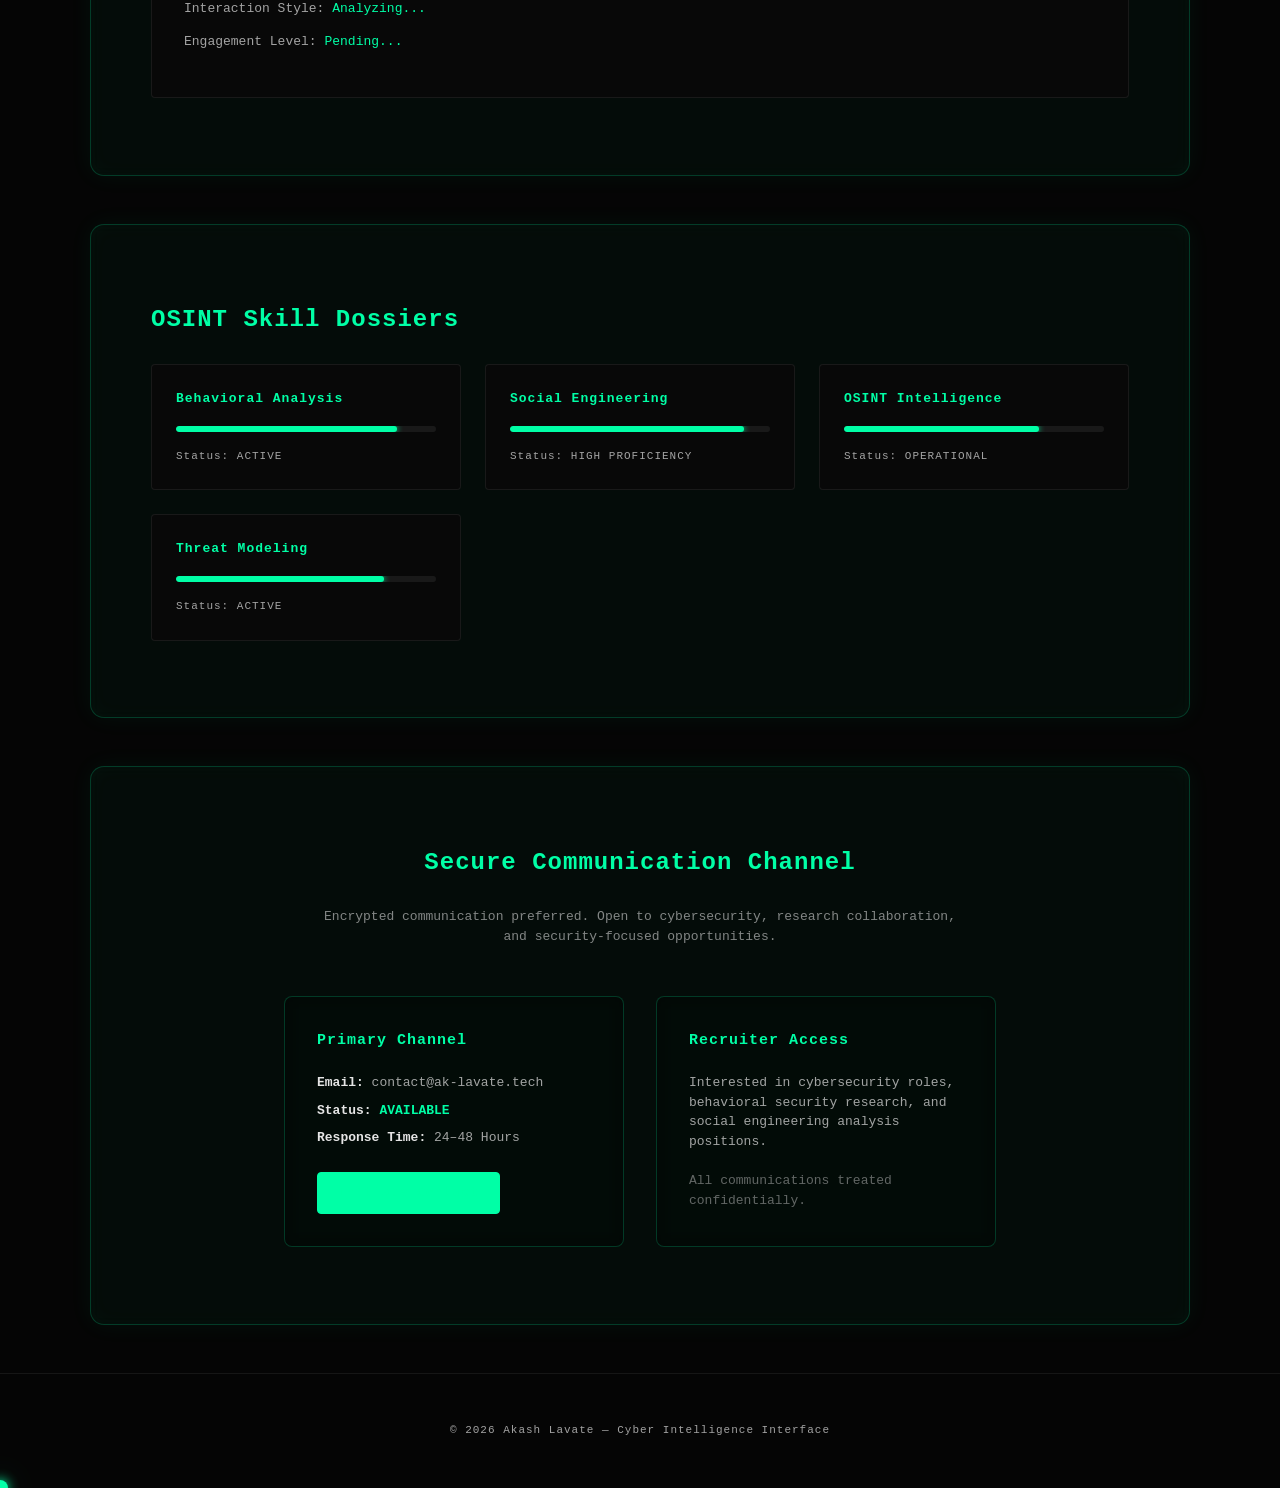
==== commit 1ec705a7: "Add files via upload" ====
--- a/home.html
+++ b/home.html
@@ -1,494 +1,531 @@
 <!DOCTYPE html>
 <html lang="en">
-<head>
-<meta charset="UTF-8">
-<meta name="viewport" content="width=device-width, initial-scale=1.0">
-<title>AK Lavate | Cybersecurity Interface</title>
-<meta name="description" content="AK Lavate — Cybersecurity Specialist focused on Social Engineering, Behavioral Security, and Digital Intelligence Systems.">
-
-<meta name="keywords" content="AK Lavate, Cybersecurity, Social Engineering, OSINT, Ethical Hacker, Security Analyst">
-
-<meta name="author" content="AK Lavate">
-
-<meta property="og:title" content="AK Lavate | Cyber Intelligence Portfolio">
-<meta property="og:description" content="Cybersecurity • Social Engineering • Digital Psychology">
-<meta property="og:type" content="website">
-
-<meta name="theme-color" content="#00ffa6">
-<link rel="stylesheet" href="home.css">
-<link rel="icon" href="favicon.svg">
-<link rel="preconnect" href="https://fonts.googleapis.com">
-</head>
-
-<body>
-  <div id="threatLevel">Threat Level: LOW</div>
-
-<canvas id="matrix"></canvas>
-<canvas id="bgCanvas"></canvas>
-<canvas id="neuralCanvas"></canvas>
-
-<!-- COMMAND CONSOLE -->
-<div id="console" class="console hidden">
-
-    <div class="console-header">
+  <head>
+    <meta charset="UTF-8">
+    <meta name="viewport" content="width=device-width, initial-scale=1.0">
+    <title>AK Lavate | Cybersecurity Interface</title>
+    <meta name="description" content="AK Lavate — Cybersecurity Specialist focused on Social Engineering, Behavioral Security, and Digital Intelligence Systems.">
+    <meta name="author"      content="AK Lavate">
+    <meta property="og:title"       content="AK Lavate | Cyber Intelligence Portfolio">
+    <meta property="og:description" content="Cybersecurity • Social Engineering • Digital Psychology">
+    <meta property="og:type"        content="website">
+    <meta name="theme-color" content="#00ffa6">
+    <link rel="stylesheet" href="home.css">
+    <link rel="icon"       href="favicon.svg">
+  </head>
+
+  <body>
+
+    <!-- Threat level HUD (top-right fixed) -->
+    <div id="threatLevel" aria-live="polite" aria-atomic="true">Threat Level: LOW</div>
+
+    <!-- Decorative background canvases — aria-hidden so screen readers skip them -->
+    <canvas id="matrix"       aria-hidden="true"></canvas>
+    <canvas id="bgCanvas"     aria-hidden="true"></canvas>
+    <canvas id="neuralCanvas" aria-hidden="true"></canvas>
+
+
+    <!-- ============================================================
+         COMMAND CONSOLE  (toggle with ` backtick key)
+    ============================================================ -->
+    <div id="console"
+         class="console hidden"
+         role="dialog"
+         aria-modal="true"
+         aria-labelledby="console-heading">
+
+      <div id="console-heading" class="console-header">
         AK Interface Console — type "help"
+      </div>
+
+      <div id="console-output" aria-live="polite"></div>
+
+      <div class="console-input-line">
+        <label for="console-input" class="sr-only">Console command</label>
+        <span aria-hidden="true">&gt;</span>
+        <input id="console-input" autocomplete="off" spellcheck="false" />
+      </div>
+
     </div>
 
-    <div id="console-output"></div>
-
-    <div class="console-input-line">
-        <span>></span>
-        <input id="console-input" autocomplete="off" />
+
+    <!-- ============================================================
+         RECRUITER MODE PANEL  (auto-detected or Shift+R)
+    ============================================================ -->
+    <div id="recruiterMode"
+         class="recruiter hidden"
+         role="dialog"
+         aria-modal="true"
+         aria-labelledby="recruiter-heading">
+
+      <h2 id="recruiter-heading">Recruiter Mode Activated</h2>
+
+      <p>
+        Hello, if you discovered this panel you already demonstrated
+        curiosity — a critical trait in cybersecurity and social engineering
+        analysis.
+      </p>
+
+      <p>
+        AK Lavate specializes in human-centric security,
+        behavioral analysis, and offensive thinking.
+      </p>
+
+      <p>
+        📩 Direct Contact: contact@ak-lavate.tech<br>
+        ⚡ Availability: Open to Security &amp; Research Opportunities
+      </p>
+
+      <button type="button" onclick="closeRecruiter()">Close</button>
+
     </div>
 
-</div>
-
-<!-- RECRUITER MODE -->
-
-<div id="recruiterMode" class="recruiter hidden">
-
-<h3>Recruiter Mode Activated</h3>
-
-<p>
-Hello,
-If you discovered this panel, you already demonstrated curiosity —
-a critical trait in cybersecurity and social engineering analysis.
-</p>
-
-<p>
-AK Lavate specializes in human-centric security,
-behavioral analysis, and offensive thinking.
-</p>
-
-<p>
-📩 Direct Contact: contact@ak-lavate.tech<br>
-⚡ Availability: Open to Security & Research Opportunities
-</p>
-
-<button onclick="closeRecruiter()">Close</button>
-
-</div>
-
-<!-- MATRIX BACKGROUND -->
- 
-<div id="bootScreen">
-  <div id="boot"></div>
-</div>
-
-<section class="intel-panel">
-  <h3>INTELLIGENCE LOG</h3>
-  <div id="intelLog"></div>
-</section>                                                                                                                                                                                                                                                                                                                                                                                                              
-
-<nav class="nav">
-    <div class="logo">AK //</div>
-
-    <div class="menu">
+
+    <!-- ============================================================
+         BOOT SCREEN  (hidden by boot.js after sequence)
+    ============================================================ -->
+    <div id="bootScreen" aria-hidden="true">
+      <div id="boot"></div>
+    </div>
+
+
+    <!-- ============================================================
+         INTELLIGENCE LOG  (fixed overlay, fed by intelligence.js + home.js)
+    ============================================================ -->
+    <section class="intel-panel" aria-hidden="true">
+      <h3>INTELLIGENCE LOG</h3>
+      <div id="intelLog"></div>
+    </section>
+
+
+    <!-- ============================================================
+         NAVIGATION
+    ============================================================ -->
+    <!-- FIX: #skills and #research did not exist. Corrected to #capabilities and #osint -->
+    <nav class="nav" aria-label="Main navigation">
+      <div class="logo">AK //</div>
+      <div class="menu">
         <a href="#about">Identity</a>
-        <a href="#skills">Capabilities</a>
+        <a href="#capabilities">Capabilities</a>
         <a href="#projects">Operations</a>
-        <a href="#research">Research</a>
+        <a href="#osint">Research</a>
         <a href="#contact">Contact</a>
-    </div>
-</nav>
-
-<!-- HERO -->
-<section id="home">
-
-<div class="hero-container">
-
-    <!-- LEFT SIDE TEXT -->
-    <div class="hero-text">
-
-        <h1>Akash Lavate</h1>
-
-        <div class="system-hud">
+      </div>
+    </nav>
+
+
+    <!-- ============================================================
+         HERO
+    ============================================================ -->
+    <section id="home">
+      <div class="hero-container">
+
+        <!-- Left: text -->
+        <div class="hero-text">
+
+          <h1>Akash Lavate</h1>
+
+          <div class="system-hud" aria-hidden="true">
             <span>SYSTEM: ONLINE</span>
             <span>AI CORE: ACTIVE</span>
             <span>SECURITY LEVEL: MAX</span>
-        </div>
-
-        <p id="dynamic-role">Cybersecurity Specialist</p>
-
-        <div class="hero-intro">
-
+          </div>
+
+          <p id="dynamic-role" aria-live="polite">Cybersecurity Specialist</p>
+
+          <div class="hero-intro">
             <p class="hero-role">
-                Cybersecurity Enthusiast • Social Engineering Analyst
+              Cybersecurity Enthusiast • Social Engineering Analyst
             </p>
-
             <p class="hero-about">
-                Bachelor of Computer Applications (BCA) graduate with a strong interest
-                in cybersecurity, social engineering, and human psychology in digital
-                environments. I focus on understanding how attackers exploit human
-                behavior and how security awareness can prevent real-world cyber threats..
+              Bachelor of Computer Applications (BCA) graduate with a strong
+              interest in cybersecurity, social engineering, and human psychology
+              in digital environments. I focus on understanding how attackers
+              exploit human behavior and how security awareness can prevent
+              real-world cyber threats.
             </p>
-
             <div class="hero-actions">
-                <a href="#capabilities" class="btn-primary">View Capabilities</a>
-                <a href="#contact" class="btn-secondary">Contact Agent</a>
+              <a href="#capabilities" class="btn-primary">View Capabilities</a>
+              <a href="#contact"      class="btn-secondary">Contact Agent</a>
             </div>
-
-        </div>
-    </div>
-
-
-    <!-- ✅ KEEP OLD IMAGE (MOVED HERE) -->
-    <div class="hacker-avatar">
-        <img src="assets/me.gif" id="profile-img">
-
-        <div class="scan-line"></div>
-        <div class="ai-label">SUBJECT IDENTIFIED</div>
-    </div>
-
-</div>
-
-</section>
-
-<!-- ABOUT / DIGITAL IDENTITY -->
-<section id="about" class="section">
-
-<h2>Digital Identity</h2>
-
-<div class="identity-content">
-
-<p>
-Cybersecurity enthusiast focused on human-centric security,
-behavioral threat analysis, and social engineering psychology.
-My work explores how trust is established, manipulated,
-and exploited within digital environments.
-</p>
-
-<p>
-I approach cybersecurity from both attacker and defender
-perspectives — analyzing psychological triggers,
-decision-making biases, and real-world exploitation paths
-used in modern cyber attacks.
-</p>
-
-<div class="identity-mission">
-<h4>Mission Directive</h4>
-<p>
-To understand human behavior as the primary attack surface
-and develop awareness-driven defense strategies that reduce
-human-based security vulnerabilities.
-</p>
-</div>
-
-<div class="identity-principles">
-<h4>Core Principles</h4>
-<ul>
-<li>Human behavior is the weakest security layer.</li>
-<li>Awareness is stronger than technology alone.</li>
-<li>Security begins with understanding psychology.</li>
-<li>Attack thinking improves defense design.</li>
-</ul>
-</div>
-
-</div>
-
-</section>
-
-<!-- CAPABILITIES -->
-<section id="capabilities" class="section">
-
-<h2>Capability Matrix</h2>
-
-<div class="skills-matrix">
-
-    <div class="skill">
-        <div class="skill-header">
-            <span>Social Engineering Analysis</span>
-            <span>85%</span>
-        </div>
-        <div class="skill-bar">
+          </div>
+
+        </div>
+
+        <!-- Right: avatar -->
+        <div class="hacker-avatar">
+          <img src="assets/me.gif" id="profile-img" alt="">
+          <div class="scan-line" aria-hidden="true"></div>
+          <div class="ai-label"  aria-hidden="true">SUBJECT IDENTIFIED</div>
+        </div>
+
+      </div>
+    </section>
+
+
+    <!-- ============================================================
+         ABOUT / DIGITAL IDENTITY
+    ============================================================ -->
+    <section id="about" class="section">
+
+      <h2>Digital Identity</h2>
+
+      <div class="identity-content">
+        <p>
+          Cybersecurity enthusiast focused on human-centric security,
+          behavioral threat analysis, and social engineering psychology.
+          My work explores how trust is established, manipulated,
+          and exploited within digital environments.
+        </p>
+        <p>
+          I approach cybersecurity from both attacker and defender
+          perspectives — analyzing psychological triggers,
+          decision-making biases, and real-world exploitation paths
+          used in modern cyber attacks.
+        </p>
+
+        <div class="identity-mission">
+          <h3>Mission Directive</h3>
+          <p>
+            To understand human behavior as the primary attack surface
+            and develop awareness-driven defense strategies that reduce
+            human-based security vulnerabilities.
+          </p>
+        </div>
+
+        <div class="identity-principles">
+          <h3>Core Principles</h3>
+          <ul>
+            <li>Human behavior is the weakest security layer.</li>
+            <li>Awareness is stronger than technology alone.</li>
+            <li>Security begins with understanding psychology.</li>
+            <li>Attack thinking improves defense design.</li>
+          </ul>
+        </div>
+      </div>
+
+    </section>
+
+
+    <!-- ============================================================
+         CAPABILITIES
+    ============================================================ -->
+    <section id="capabilities" class="section">
+
+      <h2>Capability Matrix</h2>
+
+      <div class="skills-matrix">
+
+        <div class="skill">
+          <div class="skill-header">
+            <span>Social Engineering Analysis</span><span>85%</span>
+          </div>
+          <div class="skill-bar" role="progressbar" aria-valuenow="85" aria-valuemin="0" aria-valuemax="100" aria-label="Social Engineering Analysis">
             <div class="skill-fill" style="width:85%"></div>
-        </div>
-    </div>
-
-    <div class="skill">
-        <div class="skill-header">
-            <span>OSINT & Reconnaissance</span>
-            <span>75%</span>
-        </div>
-        <div class="skill-bar">
+          </div>
+        </div>
+
+        <div class="skill">
+          <div class="skill-header">
+            <span>OSINT &amp; Reconnaissance</span><span>75%</span>
+          </div>
+          <div class="skill-bar" role="progressbar" aria-valuenow="75" aria-valuemin="0" aria-valuemax="100" aria-label="OSINT and Reconnaissance">
             <div class="skill-fill" style="width:75%"></div>
-        </div>
-    </div>
-
-    <div class="skill">
-        <div class="skill-header">
-            <span>Network Security Fundamentals</span>
-            <span>65%</span>
-        </div>
-        <div class="skill-bar">
+          </div>
+        </div>
+
+        <div class="skill">
+          <div class="skill-header">
+            <span>Network Security Fundamentals</span><span>65%</span>
+          </div>
+          <div class="skill-bar" role="progressbar" aria-valuenow="65" aria-valuemin="0" aria-valuemax="100" aria-label="Network Security Fundamentals">
             <div class="skill-fill" style="width:65%"></div>
-        </div>
-    </div>
-
-    <div class="skill">
-        <div class="skill-header">
-            <span>Linux Environment</span>
-            <span>70%</span>
-        </div>
-        <div class="skill-bar">
+          </div>
+        </div>
+
+        <div class="skill">
+          <div class="skill-header">
+            <span>Linux Environment</span><span>70%</span>
+          </div>
+          <div class="skill-bar" role="progressbar" aria-valuenow="70" aria-valuemin="0" aria-valuemax="100" aria-label="Linux Environment">
             <div class="skill-fill" style="width:70%"></div>
-        </div>
-    </div>
-
-    <div class="skill">
-        <div class="skill-header">
-            <span>Security Awareness Strategy</span>
-            <span>80%</span>
-        </div>
-        <div class="skill-bar">
+          </div>
+        </div>
+
+        <div class="skill">
+          <div class="skill-header">
+            <span>Security Awareness Strategy</span><span>80%</span>
+          </div>
+          <div class="skill-bar" role="progressbar" aria-valuenow="80" aria-valuemin="0" aria-valuemax="100" aria-label="Security Awareness Strategy">
             <div class="skill-fill" style="width:80%"></div>
-        </div>
-    </div>
-
-</div>
-
-</section>
-
-<!-- TOOLS -->
-<section id="tools" class="section">
-
-<h2>Technology Stack</h2>
-
-<div class="tools-grid">
-
-<div class="tool">Kali Linux</div>
-<div class="tool">Burp Suite</div>
-<div class="tool">Wireshark</div>
-<div class="tool">OSINT Framework</div>
-<div class="tool">Python</div>
-<div class="tool">Linux</div>
-<div class="tool">Social Engineering Toolkit</div>
-<div class="tool">Networking Fundamentals</div>
-
-</div>
-
-</section>
-
-<section id="operations" class="section">
-
-<h2>Operations</h2>
-
-<div class="operations-grid">
-
-<div class="operation">
-<h3>Phishing Awareness Simulation</h3>
-<p>Designed behavioral phishing scenario to analyze user response patterns and trust triggers.</p>
-</div>
-
-<div class="operation">
-<h3>OSINT Target Profiling</h3>
-<p>Collected publicly available intelligence to demonstrate digital footprint exposure risks.</p>
-</div>
-
-<div class="operation">
-<h3>Security Awareness Research</h3>
-<p>Studied psychological manipulation techniques used in modern cyber attacks.</p>
-</div>
-
-</div>
-
-</section>
-
-<!-- PROJECTS -->
-<section id="projects" class="section">
-
-<h2>Security Operations Dashboard</h2>
-
-<div class="soc-dashboard">
-
-<div class="operation active">
-<h3>Phishing Simulation Lab</h3>
-<p>Status: <span class="status active">ACTIVE</span></p>
-</div>
-
-<div class="operation complete">
-<h3>OSINT Investigation Framework</h3>
-<p>Status: <span class="status complete">COMPLETE</span></p>
-</div>
-
-<div class="operation monitoring">
-<h3>Web Security Assessment</h3>
-<p>Status: <span class="status monitoring">MONITORING</span></p>
-</div>
-
-</div>
-
-</section>
-
-<!-- PSYCHOLOGY LAB -->
-<section id="psychology" class="section psychology-lab">
-
-    <h2 class="section-title">PSYCHOLOGY LAB</h2>
-
-    <p class="lab-intro">
+          </div>
+        </div>
+
+      </div>
+
+    </section>
+
+
+    <!-- ============================================================
+         TECHNOLOGY STACK
+    ============================================================ -->
+    <section id="tools" class="section">
+
+      <h2>Technology Stack</h2>
+
+      <div class="tools-grid">
+        <div class="tool">Kali Linux</div>
+        <div class="tool">Burp Suite</div>
+        <div class="tool">Wireshark</div>
+        <div class="tool">OSINT Framework</div>
+        <div class="tool">Python</div>
+        <div class="tool">Linux</div>
+        <div class="tool">Social Engineering Toolkit</div>
+        <div class="tool">Networking Fundamentals</div>
+      </div>
+
+    </section>
+
+
+    <!-- ============================================================
+         OPERATIONS
+    ============================================================ -->
+    <section id="operations" class="section">
+
+      <h2>Operations</h2>
+
+      <div class="operations-grid">
+        <div class="operation">
+          <h3>Phishing Awareness Simulation</h3>
+          <p>Designed behavioral phishing scenario to analyze user response patterns and trust triggers.</p>
+        </div>
+        <div class="operation">
+          <h3>OSINT Target Profiling</h3>
+          <p>Collected publicly available intelligence to demonstrate digital footprint exposure risks.</p>
+        </div>
+        <div class="operation">
+          <h3>Security Awareness Research</h3>
+          <p>Studied psychological manipulation techniques used in modern cyber attacks.</p>
+        </div>
+      </div>
+
+    </section>
+
+
+    <!-- ============================================================
+         SECURITY OPERATIONS DASHBOARD (PROJECTS)
+    ============================================================ -->
+    <section id="projects" class="section">
+
+      <h2>Security Operations Dashboard</h2>
+
+      <div class="soc-dashboard">
+        <div class="operation active">
+          <h3>Phishing Simulation Lab</h3>
+          <p>Status: <span class="status active">ACTIVE</span></p>
+        </div>
+        <div class="operation complete">
+          <h3>OSINT Investigation Framework</h3>
+          <p>Status: <span class="status complete">COMPLETE</span></p>
+        </div>
+        <div class="operation monitoring">
+          <h3>Web Security Assessment</h3>
+          <p>Status: <span class="status monitoring">MONITORING</span></p>
+        </div>
+      </div>
+
+    </section>
+
+
+    <!-- ============================================================
+         PSYCHOLOGY LAB
+    ============================================================ -->
+    <section id="psychology" class="section psychology-lab">
+
+      <h2>PSYCHOLOGY LAB</h2>
+
+      <p class="lab-intro">
         Exploring persuasion, cognitive bias, and human decision-making
         within cybersecurity environments.
-    </p>
-
-    <div class="lab-container">
-
-        <!-- MODULE 1 -->
+      </p>
+
+      <div class="lab-container">
         <div class="lab-card">
-            <h3>Social Engineering</h3>
-            <p>
-                Studying how attackers manipulate trust, urgency,
-                and authority to influence human behavior.
-            </p>
-        </div>
-
-        <!-- MODULE 2 -->
+          <h3>Social Engineering</h3>
+          <p>Studying how attackers manipulate trust, urgency, and authority to influence human behavior.</p>
+        </div>
         <div class="lab-card">
-            <h3>Cognitive Bias Analysis</h3>
-            <p>
-                Understanding psychological shortcuts that lead
-                users to security mistakes and risky decisions.
-            </p>
-        </div>
-
-        <!-- MODULE 3 -->
+          <h3>Cognitive Bias Analysis</h3>
+          <p>Understanding psychological shortcuts that lead users to security mistakes and risky decisions.</p>
+        </div>
         <div class="lab-card">
-            <h3>Human Attack Surface</h3>
-            <p>
-                Researching how awareness training and psychology
-                reduce real-world cyber threats.
-            </p>
-        </div>
-
-    </div>
-
-</section>
-
-<section id="intelligence" class="section">
-
-<h2>Visitor Intelligence System</h2>
-
-<div class="intel-box">
-
-<p>Status: <span id="status">Initializing...</span></p>
-<p>Interaction Level: <span id="interaction">0%</span></p>
-<p>Focus Score: <span id="focus">0%</span></p>
-<p>Trust Index: <span id="trust">0%</span></p>
-<p>Risk Profile: <span id="risk">UNKNOWN</span></p>
-
-<div class="progress">
-<div id="progress-bar"></div>
-</div>
-</section>
-
-</div>
-
-<section id="adaptive" class="section">
-
-<h2>Adaptive Interface</h2>
-
-<div class="adaptive-box">
-<p>Visitor Type: <span id="visitorType">Detecting...</span></p>
-<p>Interaction Style: <span id="interactionStyle">Analyzing...</span></p>
-<p>Engagement Level: <span id="engagement">Pending...</span></p>
-</div>
-
-</section>
-
-<section id="osint" class="section">
-
-<h2>OSINT Skill Dossiers</h2>
-
-<div class="osint-grid">
-
-<div class="dossier">
-<h3>Behavioral Analysis</h3>
-<div class="bar"><span style="width:85%"></span></div>
-<p>Status: ACTIVE</p>
-</div>
-
-<div class="dossier">
-<h3>Social Engineering</h3>
-<div class="bar"><span style="width:90%"></span></div>
-<p>Status: HIGH PROFICIENCY</p>
-</div>
-
-<div class="dossier">
-<h3>OSINT Intelligence</h3>
-<div class="bar"><span style="width:75%"></span></div>
-<p>Status: OPERATIONAL</p>
-</div>
-
-<div class="dossier">
-<h3>Threat Modeling</h3>
-<div class="bar"><span style="width:80%"></span></div>
-<p>Status: ACTIVE</p>
-</div>
-
-</div>
-
-</section>
-
-<!-- CONTACT / SECURE CHANNEL -->
-<section id="contact" class="section contact-section">
-    
-<h2 class="section-title">Secure Communication Channel</h2>
-
-<p class="contact-intro">
-Encrypted communication preferred. Open to cybersecurity,
-research collaboration, and security-focused opportunities.
-</p>
-
-<div class="contact-container">
-
-    <!-- CONTACT CARD -->
-    <div class="contact-card">
-
-        <h3>Primary Channel</h3>
-
-        <p><strong>Email:</strong> contact@ak-lavate.tech</p>
-        <p><strong>Status:</strong> <span class="online">AVAILABLE</span></p>
-        <p><strong>Response Time:</strong> 24–48 Hours</p>
-
-        <div class="contact-actions">
+          <h3>Human Attack Surface</h3>
+          <p>Researching how awareness training and psychology reduce real-world cyber threats.</p>
+        </div>
+      </div>
+
+    </section>
+
+
+    <!-- ============================================================
+         VISITOR INTELLIGENCE SYSTEM
+         FIX: original closed </section> before </div>.intel-box,
+         leaving an orphaned </div> that shifted all layout below it.
+    ============================================================ -->
+    <section id="intelligence" class="section">
+
+      <h2>Visitor Intelligence System</h2>
+
+      <div class="intel-box">
+        <p>Status: <span id="status">Initializing...</span></p>
+        <p>Interaction Level: <span id="interaction">0%</span></p>
+        <p>Focus Score: <span id="focus">0%</span></p>
+        <p>Trust Index: <span id="trust">0%</span></p>
+        <p>Risk Profile: <span id="risk">UNKNOWN</span></p>
+
+        <div class="progress">
+          <div id="progress-bar"></div>
+        </div>
+      </div><!-- /.intel-box -->
+
+    </section>
+
+
+    <!-- ============================================================
+         ADAPTIVE INTERFACE
+    ============================================================ -->
+    <section id="adaptive" class="section">
+
+      <h2>Adaptive Interface</h2>
+
+      <div class="adaptive-box">
+        <p>Visitor Type: <span id="visitorType">Detecting...</span></p>
+        <p>Interaction Style: <span id="interactionStyle">Analyzing...</span></p>
+        <p>Engagement Level: <span id="engagement">Pending...</span></p>
+      </div>
+
+    </section>
+
+
+    <!-- ============================================================
+         OSINT SKILL DOSSIERS  (nav "Research" links here)
+    ============================================================ -->
+    <section id="osint" class="section">
+
+      <h2>OSINT Skill Dossiers</h2>
+
+      <div class="osint-grid">
+
+        <div class="dossier">
+          <h3>Behavioral Analysis</h3>
+          <div class="bar" role="progressbar" aria-valuenow="85" aria-valuemin="0" aria-valuemax="100" aria-label="Behavioral Analysis">
+            <span data-width="85%" style="width:0%"></span>
+          </div>
+          <p>Status: ACTIVE</p>
+        </div>
+
+        <div class="dossier">
+          <h3>Social Engineering</h3>
+          <div class="bar" role="progressbar" aria-valuenow="90" aria-valuemin="0" aria-valuemax="100" aria-label="Social Engineering">
+            <span data-width="90%" style="width:0%"></span>
+          </div>
+          <p>Status: HIGH PROFICIENCY</p>
+        </div>
+
+        <div class="dossier">
+          <h3>OSINT Intelligence</h3>
+          <div class="bar" role="progressbar" aria-valuenow="75" aria-valuemin="0" aria-valuemax="100" aria-label="OSINT Intelligence">
+            <span data-width="75%" style="width:0%"></span>
+          </div>
+          <p>Status: OPERATIONAL</p>
+        </div>
+
+        <div class="dossier">
+          <h3>Threat Modeling</h3>
+          <div class="bar" role="progressbar" aria-valuenow="80" aria-valuemin="0" aria-valuemax="100" aria-label="Threat Modeling">
+            <span data-width="80%" style="width:0%"></span>
+          </div>
+          <p>Status: ACTIVE</p>
+        </div>
+
+      </div>
+
+    </section>
+
+
+    <!-- ============================================================
+         CONTACT / SECURE CHANNEL
+    ============================================================ -->
+    <section id="contact" class="section contact-section">
+
+      <h2>Secure Communication Channel</h2>
+
+      <p class="contact-intro">
+        Encrypted communication preferred. Open to cybersecurity,
+        research collaboration, and security-focused opportunities.
+      </p>
+
+      <div class="contact-container">
+
+        <div class="contact-card">
+          <h3>Primary Channel</h3>
+          <p><strong>Email:</strong> contact@ak-lavate.tech</p>
+          <p><strong>Status:</strong> <span class="online">AVAILABLE</span></p>
+          <p><strong>Response Time:</strong> 24–48 Hours</p>
+          <div class="contact-actions">
             <a href="mailto:contact@ak-lavate.tech" class="btn-primary">
-                Initiate Contact
+              Initiate Contact
             </a>
-        </div>
-
-    </div>
-
-    <!-- RECRUITER NOTE -->
-    <div class="contact-card">
-
-        <h3>Recruiter Access</h3>
-
-        <p>
+          </div>
+        </div>
+
+        <div class="contact-card">
+          <h3>Recruiter Access</h3>
+          <p>
             Interested in cybersecurity roles, behavioral security
             research, and social engineering analysis positions.
-        </p>
-
-        <p class="secure-note">
+          </p>
+          <p class="secure-note">
             All communications treated confidentially.
-        </p>
-
-    </div>
-
-</div>
-
-</section>
-
-<footer class="footer">
-<p>© 2026 Akash Lavate — Cyber Intelligence Interface</p>
-</footer>
-
-<script defer src="js/intelligence.js"></script>
-<script defer src="js/main.js"></script>
-<script defer src="js/neural.js"></script>
-<script defer src="js/matrix.js"></script>
-<script defer src="js/boot.js"></script>
-<script defer src="js/presence.js"></script>
-<script defer src="js/script.js"></script>
-<script defer src="js/console.js"></script>
-<script defer src="js/home.js"></script>
-</body>
+          </p>
+        </div>
+
+      </div>
+
+    </section>
+
+
+    <!-- ============================================================
+         FOOTER
+    ============================================================ -->
+    <footer class="footer">
+      <p>&copy; 2026 Akash Lavate — Cyber Intelligence Interface</p>
+    </footer>
+
+
+    <!-- ============================================================
+         SCRIPTS
+         Load order is critical:
+           adaptiveMatrix  → defines cursorInfluence() used by matrix.js
+           matrix          → uses cursorInfluence(), exposes window.matrixState
+           intelligence    → DOMContentLoaded, writes to #intelLog
+           neural          → starts particle animation
+           boot            → DOMContentLoaded, runs boot sequence
+           main            → smooth scroll, bg canvas, recruiter Shift+R, OSINT bars
+           presence        → idle detection
+           console         → backtick console toggle + commands
+           home            → roles, HUD messages, profiling, recruiter auto-detect
+         script.js is NOT loaded here — it belongs to index.html only.
+    ============================================================ -->
+    <script defer src="js/adaptiveMatrix.js"></script>
+    <script defer src="js/matrix.js"></script>
+    <script defer src="js/intelligence.js"></script>
+    <script defer src="js/neural.js"></script>
+    <script defer src="js/boot.js"></script>
+    <script defer src="js/main.js"></script>
+    <script defer src="js/presence.js"></script>
+    <script defer src="js/console.js"></script>
+    <script defer src="js/home.js"></script>
+
+  </body>
 </html>
--- a/home.css
+++ b/home.css
@@ -1,1137 +1,1334 @@
-body{
-    overflow-x:hidden;
-}
-
-*{
-    margin:0;
-    padding:0;
-    box-sizing:border-box;
-    scroll-behavior:smooth;
-}
-
-#bgCanvas{
-    position:fixed;
-    top:0;
-    left:0;
-    width:100%;
-    height:100%;
-    z-index:-1;
-    background:#030303;
-}
-
-:root{
-    --accent-color:#00ffa6;
-}
-
-body{
-    margin:0;
-    background:#050505;
-    color:#e5e5e5;
-    font-family:Arial, sans-serif;
-}
-
-/* NAVBAR */
-.nav{
-    display:flex;
-    justify-content:space-between;
-    padding:20px 40px;
-    border-bottom:1px solid #111;
-}
-
-.logo{
-    color:#00ffa6;
-    font-weight:bold;
-}
-
-.menu a{
-    color:#aaa;
-    margin-left:20px;
-    text-decoration:none;
-}
-
-.menu a:hover{
-    color:#00ffa6;
-}
-
-/* HERO */
-.hero{
-    height:85vh;
-    display:flex;
-    flex-direction:column;
-    justify-content:center;
-    align-items:center;
-    text-align:center;
-}
-
-.hero h1{
-    font-size:64px;
-    color:#00ffa6;
-    margin:0;
-}
-
-.section {
-  position: relative;
-  max-width: 1100px;
-  margin: 50px auto;
-  padding: 50px 40px;
-
-  background: rgba(0, 255, 166, 0.02);
-  border: 1px solid rgba(0, 255, 166, 0.15);
-  border-radius: 12px;
-
-  backdrop-filter: blur(6px);
-
-  box-shadow:
-    0 0 25px rgba(0,255,166,0.05),
-    inset 0 0 20px rgba(0,255,166,0.03);
-}
-
-h2{
-    color:#00ffa6;
-}
-
-/* GRID */
-.grid{
-    display:grid;
-    grid-template-columns:repeat(auto-fit,minmax(220px,1fr));
-    gap:20px;
-}
-
-.card{
-    padding:25px;
-    border:1px solid #111;
-    background:#0b0b0b;
-    transition:.3s;
-}
-
-.card:hover{
-    border-color:#00ffa6;
-    transform:translateY(-8px) scale(1.02);
-    box-shadow:0 0 25px rgba(0,255,166,.2);
-}
-
-.footer{
-    text-align:center;
-    padding:40px;
-    border-top:1px solid #111;
-    color:#777;
-    font-size:14px;
-}
-
-.nav{
-    position:sticky;
-    top:0;
-    backdrop-filter:blur(10px);
-    background:rgba(5,5,5,.6);
-    z-index:1000;
-}
-
-.section{
-    opacity:0;
-    transform:translateY(40px);
-    transition:1s ease;
-}
-
-.section.show{
-    opacity:1;
-    transform:translateY(0);
-}
-
-.cursor-glow{
-    width:18px;
-    height:18px;
-    border-radius:50%;
-    position:fixed;
-    pointer-events:none;
-    background:#00ffa6;
-    box-shadow:
-        0 0 15px #00ffa6,
-        0 0 40px #00ffa6;
-    transform:translate(-50%,-50%);
-    z-index:9999;
-}
-
-.intel-box{
-    border:1px solid #111;
-    background:#070707;
-    padding:30px;
-    margin-top:30px;
-    font-family:Courier New, monospace;
-    box-shadow:0 0 20px rgba(0,255,166,.1);
-}
-
-.progress{
-    margin-top:20px;
-    width:100%;
-    height:8px;
-    background:#111;
-}
-
-#progress-bar{
-    height:100%;
-    width:0%;
-    background:#00ffa6;
-    transition:width .4s ease;
-}
-
-/* CONSOLE */
-
-.console{
-    position:fixed;
-    bottom:20px;
-    left:50%;
-    transform:translateX(-50%);
-    width:700px;
-    max-width:90%;
-    background:#000;
-    border:1px solid #00ffa6;
-    box-shadow:0 0 25px rgba(0,255,166,.3);
-    font-family:Courier New, monospace;
-    z-index:99999;
-}
-
-.console-header{
-    padding:10px;
-    border-bottom:1px solid #111;
-    color:#00ffa6;
-}
-
-#console-output{
-    padding:15px;
-    height:220px;
-    overflow-y:auto;
-    color:#00ffa6;
-}
-
-.console-input-line{
-    display:flex;
-    padding:10px;
-    border-top:1px solid #111;
-}
-
-.console-input-line span{
-    margin-right:8px;
-}
-
-#console-input{
-    flex:1;
-    background:black;
-    border:none;
-    outline:none;
-    color:#00ffa6;
-    font-family:inherit;
-}
-
-.hidden{
-    display:none;
-}
-
-.adaptive-box{
-    border:1px solid #111;
-    background:#080808;
-    padding:30px;
-    margin-top:30px;
-    font-family:Courier New, monospace;
-    transition:0.5s;
-}
-
-.soc-dashboard{
-    margin-top:30px;
-    display:grid;
-    gap:20px;
-}
-
-.operation{
-    padding:25px;
-    border:1px solid #111;
-    background:#070707;
-    position:relative;
-    overflow:hidden;
-    transition:.4s;
-}
-
-.operation:hover{
-    transform:translateY(-6px);
-    box-shadow:0 0 25px rgba(0,255,166,.15);
-}
-
-.status{
-    padding:4px 10px;
-    font-size:12px;
-    border-radius:3px;
-}
-
-.status.active{
-    color:#00ffa6;
-    border:1px solid #00ffa6;
-}
-
-.status.complete{
-    color:#00d9ff;
-    border:1px solid #00d9ff;
-}
-
-.status.monitoring{
-    color:#ffaa00;
-    border:1px solid #ffaa00;
-}
-
-.operation::after{
-    content:"";
-    position:absolute;
-    top:-100%;
-    left:0;
-    width:100%;
-    height:100%;
-    background:linear-gradient(
-        transparent,
-        rgba(0,255,166,.15),
-        transparent
-    );
-    animation:scan 6s linear infinite;
-}
-
-@keyframes scan{
-    0%{top:-100%;}
-    100%{top:100%;}
-}
-
-.recruiter{
-    position:fixed;
-    top:50%;
-    left:50%;
-    transform:translate(-50%,-50%);
-    width:600px;
-    max-width:90%;
-    background:#050505;
-    border:1px solid var(--accent-color);
-    padding:30px;
-    z-index:100000;
-    box-shadow:0 0 40px rgba(0,255,166,.25);
-    text-align:left;
-}
-
-.recruiter h3{
-    color:var(--accent-color);
-}
-
-.recruiter button{
-    margin-top:20px;
-    background:black;
-    color:var(--accent-color);
-    border:1px solid var(--accent-color);
-    padding:10px 20px;
-    cursor:pointer;
-}
-
-.recruiter button:hover{
-    background:var(--accent-color);
-    color:black;
-}
-
-.osint-grid{
-    display:grid;
-    grid-template-columns:repeat(auto-fit,minmax(250px,1fr));
-    gap:25px;
-    margin-top:30px;
-}
-
-.dossier{
-    background:#060606;
-    border:1px solid #111;
-    padding:25px;
-    font-family:Courier New, monospace;
-    position:relative;
-    overflow:hidden;
-    transition:.4s;
-}
-
-.dossier:hover{
-    transform:translateY(-6px);
-    border-color:var(--accent-color);
-    box-shadow:0 0 25px rgba(0,255,166,.15);
-}
-
-.bar{
-    height:8px;
-    background:#111;
-    margin:15px 0;
-}
-
-.bar span{
-    display:block;
-    height:100%;
-    background:var(--accent-color);
-    width:0;
-    transition:1.5s ease;
-}
-
-#neuralCanvas {
-  position: fixed;
-  top: 0;
-  left: 0;
-  z-index: -1;
-}
-
-body.idle {
-  filter: brightness(0.7);
-  transition: 1s;
-}
-
-#bootScreen {
-  position: fixed;
-  width: 100%;
-  height: 100%;
-  background: black;
-  color: #00ffcc;
-  font-family: monospace;
-  padding: 40px;
-  z-index: 9999;
-}
-
-#matrix {
-  position: fixed;
-  top: 0;
-  left: 0;
-  width: 100%;
-  height: 100%;
-  z-index: -1;
-  background: black;
-}
-
-#intelLog {
-  position: fixed;
-  top: 60px;
-  left: 10px;
-
-  color: #00ffa6;
-  font-family: monospace;
-  font-size: 12px;
-  opacity: 0.8;
-
-  padding: 8px 12px;
-  background: rgba(0, 0, 0, 0.6);
-  border-left: 2px solid #00ffa6;
-
-  backdrop-filter: blur(6px);
-  z-index: 9999;
-}
-
-/* ===========================
-   COMMAND CONSOLE
-=========================== */
-
-.console{
-    position: fixed;
-    top: 50%;
-    left: 50%;
-    transform: translate(-50%, -50%);
-
-    width: 70%;
-    max-width: 900px;
-    height: 420px;
-
-    background: rgba(0,0,0,0.92);
-    backdrop-filter: blur(8px);
-
-    border: 1px solid #00ffcc;
-    box-shadow:
-        0 0 15px rgba(0,255,200,0.4),
-        inset 0 0 20px rgba(0,255,200,0.1);
-
-    color:#00ffcc;
-    font-family: monospace;
-    padding:15px;
-    z-index:9999;
-
-    opacity:0;
-    transition:.25s ease;
-}
-
-.console:not(.hidden){
-    opacity:1;
-}
-
-.console-header{
-    border-bottom:1px solid #00ffcc;
-    padding-bottom:8px;
-    margin-bottom:10px;
-    text-shadow:0 0 8px #00ffcc;
-}
-
-#console-output{
-    height:75%;
-    overflow-y:auto;
-    white-space:pre-wrap;
-    background:rgba(0,0,0,0.4);
-    padding:10px;
-}
-
-.console-input-line{
-    display:flex;
-    gap:8px;
-    margin-top:10px;
-}
-
-#console-input{
-    flex:1;
-    background:transparent;
-    border:none;
-    outline:none;
-    color:#00ffcc;
-    font-family:monospace;
-}
-
-.section{
-  opacity:0;
-  transform:translateY(40px);
-  transition:1s ease;
-}
-
-.section.show{
-  opacity:1;
-  transform:translateY(0);
-}
-
-#threatLevel{
- position:fixed;
- top:20px;
- right:20px;
- color:#00ffcc;
- font-family:monospace;
- border:1px solid #00ffcc;
- padding:6px 12px;
- background:rgba(0,0,0,0.7);
- z-index:999;
-}
-
-/* ===============================
-   HERO LAYOUT
-================================ */
-
-.hero-container{
-    display:flex;
-    justify-content:space-between;
-    align-items:center;
-    height:100vh;
-    padding:0 8%;
-}
-
-.hero-text h1{
-    font-size:64px;
-    color:#00ffaa;
-}
-
-.hero-text p{
-    color:#aaa;
-}
-
-
-/* ===============================
-   HACKER AVATAR
-================================ */
-
-.hacker-avatar{
-    position: relative;
-
-    width: 420px;
-    height: 520px;
-
-    padding: 14px; /* 👈 creates inner spacing */
-
-    background: rgba(0, 20, 15, 0.6); /* subtle dark tint */
-
-    border: 1px solid rgba(0,255,170,0.25);
-
-    box-shadow:
-        0 0 10px rgba(0,255,170,0.2),
-        0 0 40px rgba(0,255,170,0.15),
-        inset 0 0 20px rgba(0,255,170,0.08); /* 👈 inner glow */
-
-    overflow: hidden;
-}
-
-/* IMAGE → REMOVE SKIN COLOR */
-#profile-img{
-    width: 100%;
-    height: 100%;
-    object-fit: cover; /* 👈 keeps it clean */
-
-    box-shadow:
-        0 0 30px rgba(0,255,170,0.4);
-
-    filter:
-        grayscale(100%)
-        contrast(180%)
-        brightness(95%)
-        sepia(100%)
-        hue-rotate(140deg)
-        saturate(300%);
-
-    display: block;
-}
-
-
-/* MATRIX CANVAS */
-#matrix-overlay{
-    position:absolute;
-    top:0;
-    left:0;
-    width:100%;
-    height:100%;
-    pointer-events:none;
-}
-
-
-/* SCAN LINES EFFECT */
-.hacker-avatar::after{
-    content:"";
-    position:absolute;
-    inset:0;
-
-    background:
-        repeating-linear-gradient(
-            to bottom,
-            rgba(0,255,170,0.05) 0px,
-            rgba(0,255,170,0.05) 1px,
-            transparent 2px,
-            transparent 4px
-        );
-
-    pointer-events:none;
-}
-
-.hacker-avatar{
-    animation: float 6s ease-in-out infinite;
-}
-
-@keyframes float{
-    0%,100%{ transform: translateY(0px); }
-    50%{ transform: translateY(-6px); }
-}
-
-@keyframes scan{
-    from{ transform:translateY(-100%); }
-    to{ transform:translateY(100%); }
-}
-
-/* ======================
-   AI SCANNER
-====================== */
-
-.scan-line{
-    position:absolute;
-    left:0;
-    width:100%;
-    height:2px;
-    background:#00ffaa;
-    box-shadow:0 0 12px #00ffaa;
-
-    animation:scanMove 4s linear infinite;
-}
-
-@keyframes scanMove{
-    0%{ top:0; opacity:0; }
-    10%{ opacity:1; }
-    90%{ opacity:1; }
-    100%{ top:100%; opacity:0; }
-}
-
-.ai-label{
-    position:absolute;
-    bottom:10px;
-    left:10px;
-
-    font-size:12px;
-    color:#00ffaa;
-    letter-spacing:2px;
-    text-shadow:0 0 10px #00ffaa;
-    opacity:.8;
-}
-
-.system-hud{
-    display:flex;
-    gap:20px;
-    flex-wrap:wrap;   /* ⭐ IMPORTANT */
-    font-size:12px;
-}
-
-.system-hud span{
-    opacity:0.8;
-}
-
-.system-hud span:last-child{
-    color:#00ffaa;
-    text-shadow:0 0 8px #00ffaa;
-    animation:hudBlink 1.5s infinite alternate;
-}
-
-@keyframes hudBlink{
-    from{opacity:0.4;}
-    to{opacity:1;}
-}
-
-/* ===============================
-   AI SYSTEM MESSAGES
-================================ */
-
-.system-hud{
-    align-items:center;
-}
-
-.ai-msg{
-    color:#00ffaa;
-    text-shadow:0 0 10px #00ffaa;
-    border-left:1px solid #00ffaa55;
-    padding-left:10px;
-    animation:aiAppear .4s ease;
-}
-
-@keyframes aiAppear{
-    from{
-        opacity:0;
-        transform:translateY(5px);
-    }
-    to{
-        opacity:1;
-        transform:translateY(0);
-    }
-}
-
-/* ===============================
-   HERO SECTION LAYOUT
-=============================== */
-
-.hero-container{
-    display:flex;
-    align-items:center;
-    justify-content:space-between;
-    gap:60px;
-    min-height:85vh;
-    flex-wrap:wrap; /* responsive */
-    position:relative;
-}
-
-/* LEFT SIDE TEXT */
-.hero-text{
-    flex:1;
-    min-width:450px;
-    z-index:2;
-}
-
-/* RIGHT SIDE IMAGE */
-.hero-image{
-    flex:1;
-    display:flex;
-    justify-content:center;
-    align-items:center;
-    min-width:350px;
-}
-
-/* IMAGE STYLE (HACKER LOOK) */
-.hero-image img{
-    width:420px;
-    max-width:100%;
-    border:1px solid #00ffa6;
-    box-shadow:0 0 25px rgba(0,255,166,0.35);
-    transition:0.4s ease;
-}
-
-.hero-image img:hover{
-    transform:scale(1.03);
-    box-shadow:0 0 40px rgba(0,255,166,0.6);
-}
-
-
-/* ===============================
-   HERO INTRO TEXT
-=============================== */
-
-.hero-intro{
-    max-width:600px;
-    margin-top:20px;
-    line-height:1.6;
-}
-
-.hero-role{
-    color:#00ffa6;
-    font-size:18px;
-    letter-spacing:1px;
-    margin-bottom:10px;
-}
-
-.hero-about{
-    opacity:0.85;
-    font-size:14px;
-    margin-bottom:25px;
-}
-
-
-/* ===============================
-   SYSTEM HUD (AI STATUS BAR)
-=============================== */
-
-.system-hud{
-    display:flex;
-    gap:20px;
-    flex-wrap:wrap;
-    font-size:12px;
-    margin:10px 0;
-}
-
-.system-hud span{
-    opacity:0.8;
-}
-
-.system-hud span:last-child{
-    color:#00ffa6;
-    text-shadow:0 0 8px #00ffa6;
-    animation:hudBlink 1.5s infinite alternate;
-}
-
-@keyframes hudBlink{
-    from{opacity:0.4;}
-    to{opacity:1;}
-}
-
-
-/* ===============================
-   HERO BUTTONS
-=============================== */
-
-.hero-actions{
-    display:flex;
-    gap:15px;
-    flex-wrap:wrap;
-}
-
-.btn-primary,
-.btn-secondary{
-    padding:10px 18px;
-    border:1px solid #00ffa6;
-    text-decoration:none;
-    font-size:13px;
-    transition:0.3s ease;
-    font-family:inherit;
-}
-
-.btn-primary{
-    background:#00ffa6;
-    color:#000;
-}
-
-.btn-primary:hover{
-    box-shadow:0 0 12px #00ffa6;
-}
-
-.btn-secondary{
-    color:#00ffa6;
-}
-
-.btn-secondary:hover{
-    background:rgba(0,255,166,0.1);
-}
-
-
-/* ===============================
-   RESPONSIVE (MOBILE FIX)
-=============================== */
-
-@media(max-width:900px){
-
-    .hero-container{
-        flex-direction:column;
-        text-align:center;
-    }
-
-    .hero-text{
-        min-width:unset;
-    }
-
-    .hero-image{
-        margin-top:40px;
-    }
-}
-
-/* TOOLS */
-
-#tools{
-    margin-top:80px;
-}
-
-.tools-grid{
-    display:grid;
-    grid-template-columns:repeat(auto-fit,minmax(200px,1fr));
-    gap:20px;
-    margin-top:25px;
-}
-
-.tool{
-    border:1px solid #00ffa6;
-    padding:15px;
-    text-align:center;
-    font-size:14px;
-    transition:.3s;
-}
-
-.tool:hover{
-    background:rgba(0,255,166,0.08);
-    box-shadow:0 0 10px rgba(0,255,166,.3);
-}
-
-.operations-grid{
-    display:grid;
-    grid-template-columns:repeat(auto-fit,minmax(280px,1fr));
-    gap:25px;
-    margin-top:25px;
-}
-
-.operation{
-    border:1px solid #00ffa6;
-    padding:20px;
-    transition:.3s;
-}
-
-.operation:hover{
-    transform:translateY(-5px);
-    box-shadow:0 0 15px rgba(0,255,166,.3);
-}
-
-/* digital identity */
-
-.identity-content p{
-    margin-bottom:15px;
-    opacity:.85;
-    line-height:1.7;
-}
-
-.identity-mission,
-.identity-principles{
-    margin-top:25px;
-    padding:18px;
-    border:1px solid rgba(0,255,166,.25);
-    background:rgba(0,255,166,.03);
-}
-
-.identity-principles ul{
-    padding-left:18px;
-}
-
-.identity-principles li{
-    margin:8px 0;
-}
-
-/* =========================
-   CAPABILITY MATRIX
-========================= */
-
-.skills-matrix{
-    max-width:700px;
-    margin:auto;
-    margin-top:40px;
-}
-
-.skill{
-    margin-bottom:25px;
-}
-
-.skill-header{
-    display:flex;
-    justify-content:space-between;
-    font-size:14px;
-    margin-bottom:6px;
-    letter-spacing:1px;
-}
-
-.skill-bar{
-    width:100%;
-    height:8px;
-    border:1px solid rgba(0,255,166,.3);
-    background:rgba(0,255,166,.05);
-    overflow:hidden;
-}
-
-.skill-fill{
-    height:100%;
-    background:#00ffa6;
-    box-shadow:0 0 10px #00ffa6;
-    animation:loadSkill 2s ease forwards;
-}
-
-@keyframes loadSkill{
-    from{width:0;}
-}
-
-/* ===============================
-   PSYCHOLOGY LAB
-================================ */
-
-.psychology-lab {
-    padding: 100px 8%;
-    text-align: center;
-}
-
-.lab-intro {
-    max-width: 700px;
-    margin: 15px auto 50px;
-    opacity: 0.8;
-    font-size: 15px;
-    line-height: 1.6;
-}
-
-.lab-container {
-    display: flex;
-    gap: 25px;
-    justify-content: center;
-    flex-wrap: wrap;
-}
-
-.lab-card {
-    width: 300px;
-    padding: 25px;
-    border: 1px solid rgba(0,255,170,0.2);
-    background: rgba(0,0,0,0.4);
-    backdrop-filter: blur(10px);
-    transition: 0.3s ease;
-    position: relative;
-}
-
-.lab-card:hover {
-    transform: translateY(-8px);
-    border-color: #00ffaa;
-    box-shadow: 0 0 20px rgba(0,255,170,0.3);
-}
-
-.lab-card h3 {
-    color: #00ffaa;
-    margin-bottom: 10px;
-}
-
-.lab-card p {
-    font-size: 14px;
-    opacity: 0.85;
-}
-
-/* ===============================
-   CONTACT SECTION
-================================ */
-
-.contact-section {
-    padding: 100px 8%;
-    text-align: center;
-}
-
-/* INTRO TEXT */
-.contact-intro {
-    max-width: 700px;
-    margin: 15px auto 50px;
-    opacity: 0.8;
-    line-height: 1.6;
-}
-
-/* CARD CONTAINER */
-.contact-container {
-    display: flex;
-    justify-content: center;
-    gap: 30px;
-    flex-wrap: wrap;
-}
-
-/* CONTACT CARD */
-.contact-card {
-    width: 320px;
-    padding: 30px;
-    border: 1px solid rgba(0,255,166,0.25);
-    background: rgba(0,0,0,0.4);
-    backdrop-filter: blur(10px);
-    transition: 0.3s ease;
-    text-align: left;
-
-    /* ✅ layout fix */
-    display: flex;
-    flex-direction: column;
-    gap: 10px;
-}
-
-/* HOVER EFFECT */
-.contact-card:hover {
-    transform: translateY(-6px);
-    box-shadow: 0 0 25px rgba(0,255,166,0.25);
-}
-
-/* TITLE */
-.contact-card h3 {
-    color: #00ffa6;
-    margin-bottom: 10px;
-    letter-spacing: 1px;
-}
-
-/* TEXT SPACING FIX */
-.contact-card p {
-    margin: 4px 0;
-    line-height: 1.5;
-    font-size: 14px;
-}
-
-/* ONLINE STATUS */
-.online {
-    color: #00ffa6;
-    font-weight: bold;
-}
-
-/* BUTTON AREA */
-.contact-actions {
-    margin-top: 15px;
-}
-
-/* BUTTON STYLE */
-.contact-actions a {
-    display: inline-block;
-    padding: 10px 18px;
-    border: 1px solid #09fda4;
-    color: #000000;
-    text-decoration: none;
-    font-size: 13px;
-    transition: 0.3s ease;
-}
-
-.contact-actions a:hover {
-    background: rgba(0,255,166,0.1);
-    box-shadow: 0 0 12px #00ffa6;
-}
-
-/* SECURE NOTE */
-.secure-note {
-    margin-top: 12px;
-    font-size: 13px;
-    opacity: 0.7;
-    line-height: 1.4;
-}
-
-/* ===============================
-   CYBER PANEL WRAPPER (GLOBAL)
-================================ */
-
-.section-panel {
-    max-width: 1200px;
-    margin: 0 auto;
-    padding: 70px 60px;
-
-    border: 1px solid rgba(0,255,170,0.18);
-    border-radius: 14px;
-
-    background: rgba(0, 20, 15, 0.35);
-    backdrop-filter: blur(12px);
-
-    position: relative;
-}
-
-/* subtle glow like other sections */
-.section-panel::before {
-    content: "";
-    position: absolute;
-    inset: 0;
-    border-radius: 14px;
-    pointer-events: none;
-    box-shadow: inset 0 0 60px rgba(0,255,170,0.06);
+/* ============================================================
+   DESIGN SYSTEM — AK LAVATE CYBER PORTFOLIO
+   ============================================================ */
+
+:root {
+  --clr-bg:          #050505;
+  --clr-bg-2:        #080808;
+  --clr-bg-3:        #0d0d0d;
+  --clr-surface:     rgba(0, 255, 166, 0.03);
+  --clr-surface-hov: rgba(0, 255, 166, 0.06);
+
+  --clr-accent:      #00ffa6;
+  --clr-accent-dim:  rgba(0, 255, 166, 0.55);
+  --clr-accent-glow: rgba(0, 255, 166, 0.18);
+  --clr-accent-edge: rgba(0, 255, 166, 0.20);
+
+  --clr-cyan:        #00d9ff;
+  --clr-amber:       #ffaa00;
+
+  --clr-text:        #e5e5e5;
+  --clr-text-muted:  rgba(229, 229, 229, 0.70);
+  --clr-text-faint:  rgba(229, 229, 229, 0.45);
+  --clr-border:      rgba(255, 255, 255, 0.07);
+  --clr-border-acc:  rgba(0, 255, 166, 0.20);
+
+  --font-mono:  "Courier New", Courier, monospace;
+
+  --fs-xs:   11px;
+  --fs-sm:   13px;
+  --fs-base: 15px;
+  --fs-md:   18px;
+  --fs-lg:   24px;
+  --fs-xl:   36px;
+  --fs-hero: clamp(36px, 5vw, 64px);
+
+  --lh-tight:  1.3;
+  --lh-normal: 1.6;
+
+  --ls-wide:   1px;
+  --ls-wider:  2px;
+  --ls-widest: 4px;
+
+  --sp-1:  4px;
+  --sp-2:  8px;
+  --sp-3: 12px;
+  --sp-4: 16px;
+  --sp-5: 24px;
+  --sp-6: 32px;
+  --sp-7: 48px;
+  --sp-8: 64px;
+  --sp-9: 96px;
+
+  --container-max:  1100px;
+  --section-pad-x:  clamp(20px, 5%, 60px);
+  --section-pad-y:  clamp(40px, 6vw, 80px);
+  --radius-sm:  4px;
+  --radius-md:  8px;
+  --radius-lg: 14px;
+
+  --shadow-glow:    0 0 20px var(--clr-accent-glow);
+  --shadow-glow-lg: 0 0 40px var(--clr-accent-glow), 0 0 80px rgba(0,255,166,0.08);
+  --shadow-card:    0 0 25px rgba(0,255,166,0.05), inset 0 0 20px rgba(0,255,166,0.03);
+  --transition:     0.3s ease;
+
+  --z-matrix:  -1;
+  --z-content:  1;
+  --z-nav:    100;
+  --z-hud:    90;   /* below nav so nav always renders on top */
+  --z-overlay: 1000;
+  --z-modal:  10000;
+  --z-boot:   99999;
+
+  --nav-height: 60px; /* used to offset fixed HUD elements below the nav */
+}
+
+
+/* ============================================================
+   RESET & BASE
+   ============================================================ */
+
+*, *::before, *::after {
+  margin: 0;
+  padding: 0;
+  box-sizing: border-box;
+}
+
+html {
+  scroll-behavior: smooth;
+}
+
+body {
+  background: var(--clr-bg);
+  color: var(--clr-text);
+  font-family: var(--font-mono);
+  font-size: var(--fs-base);
+  line-height: var(--lh-normal);
+  overflow-x: hidden;
+}
+
+body.idle {
+  filter: brightness(0.7);
+  transition: filter 1s ease;
+}
+
+h2 {
+  color: var(--clr-accent);
+  font-size: var(--fs-lg);
+  letter-spacing: var(--ls-wide);
+  margin-bottom: var(--sp-5);
+}
+
+h3 {
+  color: var(--clr-accent);
+  font-size: var(--fs-base);
+  letter-spacing: var(--ls-wide);
+}
+
+p {
+  line-height: var(--lh-normal);
+  color: var(--clr-text-muted);
+}
+
+
+/* ============================================================
+   CANVAS LAYERS
+   ============================================================ */
+
+#matrix,
+#bgCanvas,
+#neuralCanvas {
+  position: fixed;
+  inset: 0;
+  width: 100%;
+  height: 100%;
+  z-index: var(--z-matrix);
+  pointer-events: none;
+}
+
+#bgCanvas { background: #030303; }
+#matrix   { background: black; }
+
+
+/* ============================================================
+   BOOT SCREEN
+   ============================================================ */
+
+#bootScreen {
+  position: fixed;
+  inset: 0;
+  background: black;
+  color: var(--clr-accent);
+  font-family: var(--font-mono);
+  font-size: var(--fs-sm);
+  padding: var(--sp-7);
+  z-index: var(--z-boot);
+  line-height: var(--lh-loose);
+}
+
+
+/* ============================================================
+   HUD OVERLAYS
+   ============================================================ */
+
+#threatLevel {
+  position: fixed;
+  /* Sits below the sticky nav. nav-height ~60px + 8px gap = 68px from top */
+  top: calc(var(--nav-height) + 8px);
+  right: var(--sp-5);
+  color: var(--clr-accent);
+  font-family: var(--font-mono);
+  font-size: var(--fs-xs);
+  letter-spacing: var(--ls-wider);
+  border: 1px solid var(--clr-border-acc);
+  padding: 6px 12px;
+  background: rgba(0, 0, 0, 0.72);
+  backdrop-filter: blur(6px);
+  z-index: var(--z-hud); /* 90 — below z-nav (100), so nav always wins */
+}
+
+#intelLog {
+  position: fixed;
+  /* Push below nav so it never overlaps the nav bar */
+  top: calc(var(--nav-height) + 8px);
+  left: 10px;
+  color: var(--clr-accent);
+  font-family: var(--font-mono);
+  font-size: var(--fs-xs);
+  line-height: var(--lh-loose);
+  opacity: 0.8;
+  padding: 8px 12px;
+  background: rgba(0, 0, 0, 0.6);
+  border-left: 2px solid var(--clr-accent);
+  backdrop-filter: blur(6px);
+  z-index: var(--z-hud);
+  max-width: 260px;
+  /* Cap height so log never floods the viewport */
+  max-height: 160px;
+  overflow: hidden; /* newest entries append at bottom, old ones scroll out of view */
+  /* Fade bottom edge so truncated text looks intentional, not broken */
+  -webkit-mask-image: linear-gradient(to bottom, black 60%, transparent 100%);
+          mask-image: linear-gradient(to bottom, black 60%, transparent 100%);
+}
+
+/* Intel panel (section, not fixed overlay) */
+.intel-panel {
+  position: fixed;
+  bottom: 80px;
+  right: 20px;
+  font-size: var(--fs-xs);
+  color: var(--clr-accent-dim);
+  font-family: var(--font-mono);
+  z-index: var(--z-hud);
+  max-width: 220px;
+  opacity: 0.7;
+}
+
+.intel-panel h3 {
+  font-size: var(--fs-xs);
+  letter-spacing: var(--ls-widest);
+  margin-bottom: var(--sp-2);
+}
+
+
+/* ============================================================
+   NAVIGATION
+   ============================================================ */
+
+.nav {
+  position: sticky;
+  top: 0;
+  display: flex;
+  justify-content: space-between;
+  align-items: center;
+  padding: var(--sp-4) var(--sp-7);
+  border-bottom: 1px solid var(--clr-border);
+  background: rgba(5, 5, 5, 0.65);
+  backdrop-filter: blur(10px);
+  /* z-nav (100) must exceed z-hud (90) so Threat Level never overlaps nav */
+  z-index: var(--z-nav);
+}
+
+.logo {
+  color: var(--clr-accent);
+  font-weight: bold;
+  font-size: var(--fs-md);
+  letter-spacing: var(--ls-wide);
+}
+
+.menu {
+  display: flex;
+  gap: var(--sp-5);
+  flex-wrap: wrap;
+}
+
+.menu a {
+  color: var(--clr-text-muted);
+  text-decoration: none;
+  font-size: var(--fs-sm);
+  letter-spacing: var(--ls-wide);
+  transition: color var(--transition);
+}
+
+.menu a:hover {
+  color: var(--clr-accent);
+}
+
+
+/* ============================================================
+   SECTIONS (SHARED)
+   ============================================================ */
+
+.section {
+  position: relative;
+  max-width: var(--container-max);
+  margin: var(--sp-7) auto;
+  padding: var(--section-pad-y) var(--section-pad-x);
+  background: var(--clr-surface);
+  border: 1px solid var(--clr-accent-edge);
+  border-radius: var(--radius-lg);
+  backdrop-filter: blur(6px);
+  box-shadow: var(--shadow-card);
+
+  /* Reveal animation initial state */
+  opacity: 0;
+  transform: translateY(40px);
+  transition: opacity 0.8s ease, transform 0.8s ease;
+}
+
+.section.show {
+  opacity: 1;
+  transform: translateY(0);
+}
+
+
+/* ============================================================
+   HERO
+   ============================================================ */
+
+#home {
+  padding: 0 var(--section-pad-x);
+}
+
+.hero-container {
+  display: flex;
+  align-items: center;
+  justify-content: space-between;
+  gap: var(--sp-8);
+  min-height: 90vh;
+  flex-wrap: wrap;
+  position: relative;
+}
+
+.hero-text {
+  flex: 1;
+  min-width: min(450px, 100%);
+  z-index: var(--z-content);
+}
+
+.hero-text h1 {
+  font-size: var(--fs-hero);
+  color: var(--clr-accent);
+  line-height: var(--lh-tight);
+  margin-bottom: var(--sp-4);
+}
+
+.hero-text p {
+  color: var(--clr-text-muted);
+}
+
+.hero-intro {
+  max-width: 580px;
+  margin-top: var(--sp-5);
+}
+
+.hero-role {
+  color: var(--clr-accent);
+  font-size: var(--fs-md);
+  letter-spacing: var(--ls-wide);
+  margin-bottom: var(--sp-3);
+}
+
+.hero-about {
+  font-size: var(--fs-sm);
+  opacity: 0.8;
+  margin-bottom: var(--sp-6);
+  line-height: var(--lh-loose);
+}
+
+#dynamic-role {
+  font-size: var(--fs-md);
+  color: var(--clr-text-muted);
+  min-height: 2em;
+  transition: opacity 0.4s ease;
+  letter-spacing: var(--ls-wide);
+}
+
+
+/* SYSTEM HUD */
+.system-hud {
+  display: flex;
+  gap: var(--sp-5);
+  flex-wrap: wrap;
+  align-items: center;
+  font-size: var(--fs-xs);
+  letter-spacing: var(--ls-wider);
+  margin: var(--sp-4) 0;
+}
+
+.system-hud span {
+  opacity: 0.75;
+}
+
+.ai-msg {
+  color: var(--clr-accent);
+  text-shadow: 0 0 10px var(--clr-accent);
+  border-left: 1px solid rgba(0, 255, 166, 0.35);
+  padding-left: var(--sp-3);
+  animation: aiAppear 0.4s ease;
+}
+
+@keyframes aiAppear {
+  from { opacity: 0; transform: translateY(5px); }
+  to   { opacity: 1; transform: translateY(0); }
+}
+
+@keyframes hudBlink {
+  from { opacity: 0.4; }
+  to   { opacity: 1; }
+}
+
+
+/* HERO BUTTONS */
+.hero-actions {
+  display: flex;
+  gap: var(--sp-4);
+  flex-wrap: wrap;
+  margin-top: var(--sp-5);
+}
+
+.btn-primary,
+.btn-secondary {
+  padding: 10px 20px;
+  border: 1px solid var(--clr-accent);
+  text-decoration: none;
+  font-size: var(--fs-sm);
+  font-family: var(--font-mono);
+  letter-spacing: var(--ls-wide);
+  transition: var(--transition);
+  cursor: pointer;
+  display: inline-block;
+}
+
+.btn-primary {
+  background: var(--clr-accent);
+  color: #000;
+}
+
+.btn-primary:hover {
+  box-shadow: var(--shadow-glow);
+  background: #00eea0;
+}
+
+.btn-secondary {
+  color: var(--clr-accent);
+  background: transparent;
+}
+
+.btn-secondary:hover {
+  background: var(--clr-surface-hov);
+}
+
+
+/* HACKER AVATAR */
+.hacker-avatar {
+  position: relative;
+  width: min(420px, 90vw);
+  height: min(520px, 60vw);
+  padding: 14px;
+  background: rgba(0, 20, 15, 0.6);
+  border: 1px solid rgba(0, 255, 170, 0.25);
+  box-shadow:
+    0 0 10px rgba(0, 255, 170, 0.2),
+    0 0 40px rgba(0, 255, 170, 0.15),
+    inset 0 0 20px rgba(0, 255, 170, 0.08);
+  overflow: hidden;
+  animation: float 6s ease-in-out infinite;
+}
+
+#profile-img {
+  width: 100%;
+  height: 100%;
+  object-fit: cover;
+  display: block;
+}
+
+.hacker-avatar::after {
+  content: "";
+  position: absolute;
+  inset: 0;
+  background: repeating-linear-gradient(
+    to bottom,
+    rgba(0, 255, 170, 0.05) 0px,
+    rgba(0, 255, 170, 0.05) 1px,
+    transparent 2px,
+    transparent 4px
+  );
+  pointer-events: none;
+}
+
+.scan-line {
+  position: absolute;
+  left: 0;
+  width: 100%;
+  height: 2px;
+  background: var(--clr-accent);
+  box-shadow: 0 0 12px var(--clr-accent);
+  animation: scanMove 4s linear infinite;
+}
+
+.ai-label {
+  position: absolute;
+  bottom: 10px;
+  left: 10px;
+  font-size: var(--fs-xs);
+  color: var(--clr-accent);
+  letter-spacing: var(--ls-wider);
+  text-shadow: 0 0 10px var(--clr-accent);
+  opacity: 0.8;
+}
+
+@keyframes float {
+  0%, 100% { transform: translateY(0); }
+  50%       { transform: translateY(-6px); }
+}
+
+@keyframes scanMove {
+  0%   { top: 0;    opacity: 0; }
+  10%  { opacity: 1; }
+  90%  { opacity: 1; }
+  100% { top: 100%; opacity: 0; }
+}
+
+
+/* ============================================================
+   DIGITAL IDENTITY
+   ============================================================ */
+
+.identity-content p {
+  margin-bottom: var(--sp-4);
+  opacity: 0.85;
+  line-height: var(--lh-loose);
+}
+
+.identity-mission,
+.identity-principles {
+  margin-top: var(--sp-5);
+  padding: var(--sp-4) var(--sp-5);
+  border: 1px solid var(--clr-border-acc);
+  background: var(--clr-surface);
+  border-radius: var(--radius-sm);
+}
+
+.identity-mission h4,
+.identity-principles h4 {
+  color: var(--clr-accent);
+  font-size: var(--fs-sm);
+  letter-spacing: var(--ls-wider);
+  margin-bottom: var(--sp-3);
+}
+
+.identity-principles ul {
+  padding-left: var(--sp-5);
+  list-style: none;
+}
+
+.identity-principles li {
+  margin: var(--sp-2) 0;
+  font-size: var(--fs-sm);
+  opacity: 0.85;
+  position: relative;
+}
+
+.identity-principles li::before {
+  content: "›";
+  color: var(--clr-accent);
+  position: absolute;
+  left: -18px;
+}
+
+
+/* ============================================================
+   CAPABILITY MATRIX
+   ============================================================ */
+
+.skills-matrix {
+  max-width: 700px;
+  margin: var(--sp-6) auto 0;
+}
+
+.skill {
+  margin-bottom: var(--sp-5);
+}
+
+.skill-header {
+  display: flex;
+  justify-content: space-between;
+  font-size: var(--fs-sm);
+  letter-spacing: var(--ls-wide);
+  margin-bottom: var(--sp-2);
+  color: var(--clr-text-muted);
+}
+
+.skill-bar {
+  width: 100%;
+  height: 8px;
+  border: 1px solid var(--clr-border-acc);
+  background: rgba(0, 255, 166, 0.05);
+  overflow: hidden;
+  border-radius: var(--radius-sm);
+}
+
+.skill-fill {
+  height: 100%;
+  background: var(--clr-accent);
+  box-shadow: 0 0 10px var(--clr-accent);
+  animation: loadSkill 2s ease forwards;
+}
+
+@keyframes loadSkill {
+  from { width: 0; }
+}
+
+
+/* ============================================================
+   TECHNOLOGY STACK
+   ============================================================ */
+
+.tools-grid {
+  display: grid;
+  grid-template-columns: repeat(auto-fit, minmax(180px, 1fr));
+  gap: var(--sp-4);
+  margin-top: var(--sp-5);
+}
+
+.tool {
+  border: 1px solid var(--clr-border-acc);
+  padding: var(--sp-4);
+  text-align: center;
+  font-size: var(--fs-sm);
+  letter-spacing: var(--ls-wide);
+  transition: var(--transition);
+  border-radius: var(--radius-sm);
+}
+
+.tool:hover {
+  background: var(--clr-surface-hov);
+  border-color: var(--clr-accent);
+  box-shadow: 0 0 10px var(--clr-accent-glow);
+  transform: translateY(-3px);
+}
+
+
+/* ============================================================
+   OPERATIONS
+   ============================================================ */
+
+.operations-grid {
+  display: grid;
+  grid-template-columns: repeat(auto-fit, minmax(260px, 1fr));
+  gap: var(--sp-5);
+  margin-top: var(--sp-5);
+}
+
+.operation {
+  border: 1px solid var(--clr-border-acc);
+  padding: var(--sp-5);
+  transition: var(--transition);
+  position: relative;
+  overflow: hidden;
+  border-radius: var(--radius-sm);
+  background: var(--clr-bg-2);
+}
+
+.operation h3 {
+  font-size: var(--fs-base);
+  margin-bottom: var(--sp-3);
+}
+
+.operation p {
+  font-size: var(--fs-sm);
+}
+
+.operation:hover {
+  transform: translateY(-5px);
+  box-shadow: var(--shadow-glow);
+}
+
+.operation::after {
+  content: "";
+  position: absolute;
+  top: -100%;
+  left: 0;
+  width: 100%;
+  height: 100%;
+  background: linear-gradient(transparent, rgba(0, 255, 166, 0.08), transparent);
+  animation: scanSweep 6s linear infinite;
+}
+
+@keyframes scanSweep {
+  0%   { top: -100%; }
+  100% { top: 100%; }
+}
+
+
+/* SOC DASHBOARD */
+.soc-dashboard {
+  display: grid;
+  grid-template-columns: repeat(auto-fit, minmax(260px, 1fr));
+  gap: var(--sp-5);
+  margin-top: var(--sp-5);
+}
+
+.status {
+  display: inline-block;
+  padding: 3px 10px;
+  font-size: var(--fs-xs);
+  letter-spacing: var(--ls-wide);
+  border-radius: var(--radius-sm);
+}
+
+.status.active     { color: var(--clr-accent); border: 1px solid var(--clr-accent); }
+.status.complete   { color: var(--clr-cyan);   border: 1px solid var(--clr-cyan); }
+.status.monitoring { color: var(--clr-amber);  border: 1px solid var(--clr-amber); }
+
+
+/* ============================================================
+   PSYCHOLOGY LAB  ← Upgraded Section
+   ============================================================ */
+
+.psychology-lab {
+  /* Inherits .section layout */
+}
+
+.psychology-lab h2 {
+  text-align: center;
+  letter-spacing: var(--ls-widest);
+}
+
+.lab-intro {
+  max-width: 680px;
+  margin: 0 auto var(--sp-7);
+  text-align: center;
+  font-size: var(--fs-base);
+  line-height: var(--lh-loose);
+  opacity: 0.8;
+}
+
+/* Research status bar above cards */
+.lab-meta {
+  display: flex;
+  justify-content: center;
+  gap: var(--sp-5);
+  margin-bottom: var(--sp-7);
+  font-size: var(--fs-xs);
+  letter-spacing: var(--ls-widest);
+  opacity: 0.65;
+  flex-wrap: wrap;
+}
+
+.lab-meta span {
+  border-left: 1px solid var(--clr-border-acc);
+  padding-left: var(--sp-4);
+}
+
+.lab-meta span:first-child {
+  border-left: none;
+  padding-left: 0;
+}
+
+/* Card grid */
+.lab-container {
+  display: grid;
+  grid-template-columns: repeat(auto-fit, minmax(280px, 1fr));
+  gap: var(--sp-5);
+}
+
+.lab-card {
+  position: relative;
+  padding: var(--sp-7) var(--sp-5) var(--sp-5);
+  border: 1px solid var(--clr-border-acc);
+  background: rgba(0, 10, 8, 0.6);
+  backdrop-filter: blur(12px);
+  border-radius: var(--radius-md);
+  transition: var(--transition);
+  overflow: hidden;
+}
+
+/* Top accent stripe */
+.lab-card::before {
+  content: "";
+  position: absolute;
+  top: 0;
+  left: 0;
+  right: 0;
+  height: 2px;
+  background: var(--clr-accent);
+  opacity: 0.4;
+  transition: opacity var(--transition);
+}
+
+/* Module number badge */
+.lab-card__index {
+  position: absolute;
+  top: var(--sp-4);
+  right: var(--sp-4);
+  font-size: var(--fs-xs);
+  letter-spacing: var(--ls-widest);
+  color: var(--clr-accent-dim);
+}
+
+/* Icon symbol */
+.lab-card__icon {
+  display: block;
+  font-size: 22px;
+  margin-bottom: var(--sp-4);
+  filter: drop-shadow(0 0 6px var(--clr-accent));
+  line-height: 1;
+}
+
+.lab-card h3 {
+  font-size: var(--fs-base);
+  color: var(--clr-accent);
+  letter-spacing: var(--ls-wide);
+  margin-bottom: var(--sp-3);
+}
+
+.lab-card p {
+  font-size: var(--fs-sm);
+  line-height: var(--lh-loose);
+  opacity: 0.8;
+}
+
+/* Status tag */
+.lab-card__tag {
+  display: inline-block;
+  margin-top: var(--sp-5);
+  padding: 3px 10px;
+  font-size: var(--fs-xs);
+  letter-spacing: var(--ls-wider);
+  border: 1px solid var(--clr-border-acc);
+  color: var(--clr-accent-dim);
+  border-radius: 2px;
+}
+
+.lab-card:hover {
+  transform: translateY(-6px);
+  border-color: var(--clr-accent);
+  box-shadow: 0 0 25px var(--clr-accent-glow), inset 0 0 20px rgba(0,255,166,0.04);
+}
+
+.lab-card:hover::before {
+  opacity: 1;
+}
+
+.lab-card:hover .lab-card__tag {
+  border-color: var(--clr-accent);
+  color: var(--clr-accent);
+}
+
+
+/* ============================================================
+   INTELLIGENCE SECTION
+   ============================================================ */
+
+.intel-box {
+  border: 1px solid var(--clr-border);
+  background: var(--clr-bg-2);
+  padding: var(--sp-6);
+  margin-top: var(--sp-5);
+  font-family: var(--font-mono);
+  box-shadow: 0 0 20px var(--clr-accent-glow);
+  font-size: var(--fs-sm);
+  border-radius: var(--radius-sm);
+}
+
+.intel-box p {
+  margin-bottom: var(--sp-3);
+  color: var(--clr-text-muted);
+}
+
+.intel-box span {
+  color: var(--clr-accent);
+}
+
+.progress {
+  margin-top: var(--sp-5);
+  width: 100%;
+  height: 6px;
+  background: var(--clr-border);
+  border-radius: 3px;
+  overflow: hidden;
+}
+
+#progress-bar {
+  height: 100%;
+  width: 0;
+  background: var(--clr-accent);
+  box-shadow: 0 0 8px var(--clr-accent);
+  transition: width 0.4s ease;
+  border-radius: 3px;
+}
+
+
+/* ============================================================
+   ADAPTIVE SECTION
+   ============================================================ */
+
+.adaptive-box {
+  border: 1px solid var(--clr-border);
+  background: var(--clr-bg-2);
+  padding: var(--sp-6);
+  margin-top: var(--sp-5);
+  font-family: var(--font-mono);
+  font-size: var(--fs-sm);
+  border-radius: var(--radius-sm);
+  transition: 0.5s;
+}
+
+.adaptive-box p {
+  margin-bottom: var(--sp-3);
+  color: var(--clr-text-muted);
+}
+
+.adaptive-box span {
+  color: var(--clr-accent);
+}
+
+
+/* ============================================================
+   OSINT DOSSIERS
+   ============================================================ */
+
+.osint-grid {
+  display: grid;
+  grid-template-columns: repeat(auto-fit, minmax(240px, 1fr));
+  gap: var(--sp-5);
+  margin-top: var(--sp-5);
+}
+
+.dossier {
+  background: var(--clr-bg-2);
+  border: 1px solid var(--clr-border);
+  padding: var(--sp-5);
+  font-family: var(--font-mono);
+  font-size: var(--fs-sm);
+  position: relative;
+  overflow: hidden;
+  transition: var(--transition);
+  border-radius: var(--radius-sm);
+}
+
+.dossier h3 {
+  margin-bottom: var(--sp-3);
+  font-size: var(--fs-sm);
+}
+
+.dossier p {
+  font-size: var(--fs-xs);
+  letter-spacing: var(--ls-wide);
+}
+
+.dossier:hover {
+  transform: translateY(-5px);
+  border-color: var(--clr-accent);
+  box-shadow: var(--shadow-glow);
+}
+
+.bar {
+  height: 6px;
+  background: var(--clr-border);
+  margin: var(--sp-4) 0;
+  border-radius: 3px;
+  overflow: hidden;
+}
+
+.bar span {
+  display: block;
+  height: 100%;
+  background: var(--clr-accent);
+  box-shadow: 0 0 6px var(--clr-accent);
+  width: 0;
+  transition: width 1.5s ease;
+  border-radius: 3px;
+}
+
+
+/* ============================================================
+   CONTACT SECTION
+   ============================================================ */
+
+.contact-section {
+  text-align: center;
+}
+
+.contact-intro {
+  max-width: 640px;
+  margin: 0 auto var(--sp-7);
+  opacity: 0.8;
+  line-height: var(--lh-loose);
+  font-size: var(--fs-sm);
+}
+
+.contact-container {
+  display: flex;
+  justify-content: center;
+  gap: var(--sp-6);
+  flex-wrap: wrap;
+}
+
+.contact-card {
+  width: min(340px, 100%);
+  padding: var(--sp-6);
+  border: 1px solid var(--clr-border-acc);
+  background: rgba(0, 0, 0, 0.4);
+  backdrop-filter: blur(10px);
+  border-radius: var(--radius-md);
+  text-align: left;
+  display: flex;
+  flex-direction: column;
+  gap: var(--sp-2);
+  transition: var(--transition);
+}
+
+.contact-card:hover {
+  transform: translateY(-5px);
+  box-shadow: 0 0 25px var(--clr-accent-glow);
+  border-color: var(--clr-accent);
+}
+
+.contact-card h3 {
+  color: var(--clr-accent);
+  letter-spacing: var(--ls-wide);
+  margin-bottom: var(--sp-3);
+}
+
+.contact-card p {
+  font-size: var(--fs-sm);
+  line-height: 1.5;
+}
+
+.contact-card strong {
+  color: var(--clr-text);
+}
+
+.online {
+  color: var(--clr-accent);
+  font-weight: bold;
+}
+
+.contact-actions {
+  margin-top: var(--sp-4);
+}
+
+.contact-actions a {
+  display: inline-block;
+  padding: 10px 20px;
+  border: 1px solid var(--clr-accent);
+  color: var(--clr-accent);
+  text-decoration: none;
+  font-size: var(--fs-sm);
+  font-family: var(--font-mono);
+  letter-spacing: var(--ls-wide);
+  transition: var(--transition);
+  border-radius: var(--radius-sm);
+}
+
+.contact-actions a:hover {
+  background: var(--clr-surface-hov);
+  box-shadow: var(--shadow-glow);
+}
+
+.secure-note {
+  margin-top: var(--sp-3);
+  font-size: var(--fs-xs);
+  opacity: 0.6;
+  line-height: 1.5;
+}
+
+
+/* ============================================================
+   COMMAND CONSOLE
+   ============================================================ */
+
+.console {
+  position: fixed;
+  top: 50%;
+  left: 50%;
+  transform: translate(-50%, -50%);
+  width: min(72%, 900px);
+  height: 420px;
+  background: rgba(0, 0, 0, 0.92);
+  backdrop-filter: blur(8px);
+  border: 1px solid var(--clr-accent);
+  box-shadow:
+    0 0 15px rgba(0, 255, 200, 0.4),
+    inset 0 0 20px rgba(0, 255, 200, 0.08);
+  color: var(--clr-accent);
+  font-family: var(--font-mono);
+  font-size: var(--fs-sm);
+  padding: var(--sp-4);
+  z-index: var(--z-modal);
+  opacity: 0;
+  pointer-events: none;
+  transition: opacity 0.25s ease;
+  display: flex;
+  flex-direction: column;
+}
+
+.console:not(.hidden) {
+  opacity: 1;
+  pointer-events: auto;
+}
+
+.hidden {
+  display: none !important;
+}
+
+.console-header {
+  border-bottom: 1px solid var(--clr-border-acc);
+  padding-bottom: var(--sp-2);
+  margin-bottom: var(--sp-3);
+  font-size: var(--fs-xs);
+  letter-spacing: var(--ls-wider);
+  text-shadow: 0 0 8px var(--clr-accent);
+  flex-shrink: 0;
+}
+
+#console-output {
+  flex: 1;
+  overflow-y: auto;
+  white-space: pre-wrap;
+  background: rgba(0, 0, 0, 0.4);
+  padding: var(--sp-3);
+  font-size: var(--fs-xs);
+  line-height: var(--lh-loose);
+}
+
+.console-input-line {
+  display: flex;
+  gap: var(--sp-2);
+  margin-top: var(--sp-3);
+  flex-shrink: 0;
+}
+
+#console-input {
+  flex: 1;
+  background: transparent;
+  border: none;
+  outline: none;
+  color: var(--clr-accent);
+  font-family: var(--font-mono);
+  font-size: var(--fs-sm);
+}
+
+
+/* ============================================================
+   RECRUITER PANEL
+   ============================================================ */
+
+.recruiter {
+  position: fixed;
+  top: 50%;
+  left: 50%;
+  transform: translate(-50%, -50%);
+  width: min(600px, 92vw);
+  background: var(--clr-bg);
+  border: 1px solid var(--clr-accent);
+  padding: var(--sp-6);
+  z-index: var(--z-modal);
+  box-shadow: 0 0 40px var(--clr-accent-glow);
+  text-align: left;
+  border-radius: var(--radius-md);
+  line-height: var(--lh-loose);
+}
+
+.recruiter h3 {
+  color: var(--clr-accent);
+  letter-spacing: var(--ls-wider);
+  margin-bottom: var(--sp-4);
+}
+
+.recruiter p {
+  font-size: var(--fs-sm);
+  margin-bottom: var(--sp-4);
+  opacity: 0.85;
+}
+
+.recruiter button {
+  margin-top: var(--sp-4);
+  background: black;
+  color: var(--clr-accent);
+  border: 1px solid var(--clr-accent);
+  padding: 10px 20px;
+  cursor: pointer;
+  font-family: var(--font-mono);
+  font-size: var(--fs-sm);
+  letter-spacing: var(--ls-wide);
+  transition: var(--transition);
+  border-radius: var(--radius-sm);
+}
+
+.recruiter button:hover {
+  background: var(--clr-accent);
+  color: #000;
+}
+
+
+/* ============================================================
+   CURSOR GLOW
+   ============================================================ */
+
+.cursor-glow {
+  width: 16px;
+  height: 16px;
+  border-radius: 50%;
+  position: fixed;
+  pointer-events: none;
+  background: var(--clr-accent);
+  box-shadow: 0 0 12px var(--clr-accent), 0 0 32px var(--clr-accent-glow);
+  transform: translate(-50%, -50%);
+  z-index: 9999;
+  mix-blend-mode: screen;
+}
+
+
+/* ============================================================
+   FOOTER
+   ============================================================ */
+
+.footer {
+  text-align: center;
+  padding: var(--sp-7);
+  border-top: 1px solid var(--clr-border);
+  color: var(--clr-text-faint);
+  font-size: var(--fs-xs);
+  letter-spacing: var(--ls-wide);
+}
+
+
+/* ============================================================
+   RESPONSIVE
+   ============================================================ */
+
+/* Tablet */
+@media (max-width: 1024px) {
+  .hero-container {
+    gap: var(--sp-7);
+  }
+
+  .hacker-avatar {
+    width: min(360px, 85vw);
+    height: min(440px, 55vw);
+  }
+}
+
+/* Mobile landscape / small tablet */
+@media (max-width: 900px) {
+  .hero-container {
+    flex-direction: column;
+    text-align: center;
+    min-height: auto;
+    padding: var(--sp-9) var(--sp-5);
+  }
+
+  .hero-text {
+    min-width: unset;
+  }
+
+  .hero-intro {
+    margin: var(--sp-5) auto 0;
+  }
+
+  .hero-actions {
+    justify-content: center;
+  }
+
+  .hacker-avatar {
+    margin-top: var(--sp-6);
+    width: min(320px, 90vw);
+    height: min(400px, 70vw);
+  }
+
+  .nav {
+    padding: var(--sp-3) var(--sp-5);
+  }
+
+  .menu {
+    gap: var(--sp-4);
+  }
+
+  .lab-container {
+    grid-template-columns: 1fr;
+  }
+
+  .contact-container {
+    flex-direction: column;
+    align-items: center;
+  }
+
+  .console {
+    width: 94vw;
+    height: 360px;
+  }
+}
+
+/* Small mobile */
+@media (max-width: 480px) {
+  :root {
+    --section-pad-x: 16px;
+    --section-pad-y: 32px;
+  }
+
+  .section {
+    margin: var(--sp-5) var(--sp-3);
+    border-radius: var(--radius-md);
+  }
+
+  .hero-text h1 {
+    font-size: clamp(28px, 9vw, 40px);
+  }
+
+  .menu a {
+    font-size: var(--fs-xs);
+  }
+
+  #threatLevel {
+    font-size: 9px;
+    padding: 4px 8px;
+  }
+
+  .tools-grid {
+    grid-template-columns: repeat(2, 1fr);
+  }
+
+  .operations-grid,
+  .soc-dashboard,
+  .osint-grid {
+    grid-template-columns: 1fr;
+  }
+}
+
+/* Accessibility */
+@media (prefers-reduced-motion: reduce) {
+  *, *::before, *::after {
+    animation-duration: 0.01ms !important;
+    transition-duration: 0.01ms !important;
+  }
+}
+
+/* ============================================================
+   UTILITY — Visually hidden (screen-reader only)
+   Used by: console input <label>
+============================================================ */
+.sr-only {
+  position: absolute;
+  width: 1px;
+  height: 1px;
+  padding: 0;
+  margin: -1px;
+  overflow: hidden;
+  clip: rect(0, 0, 0, 0);
+  white-space: nowrap;
+  border: 0;
 }
